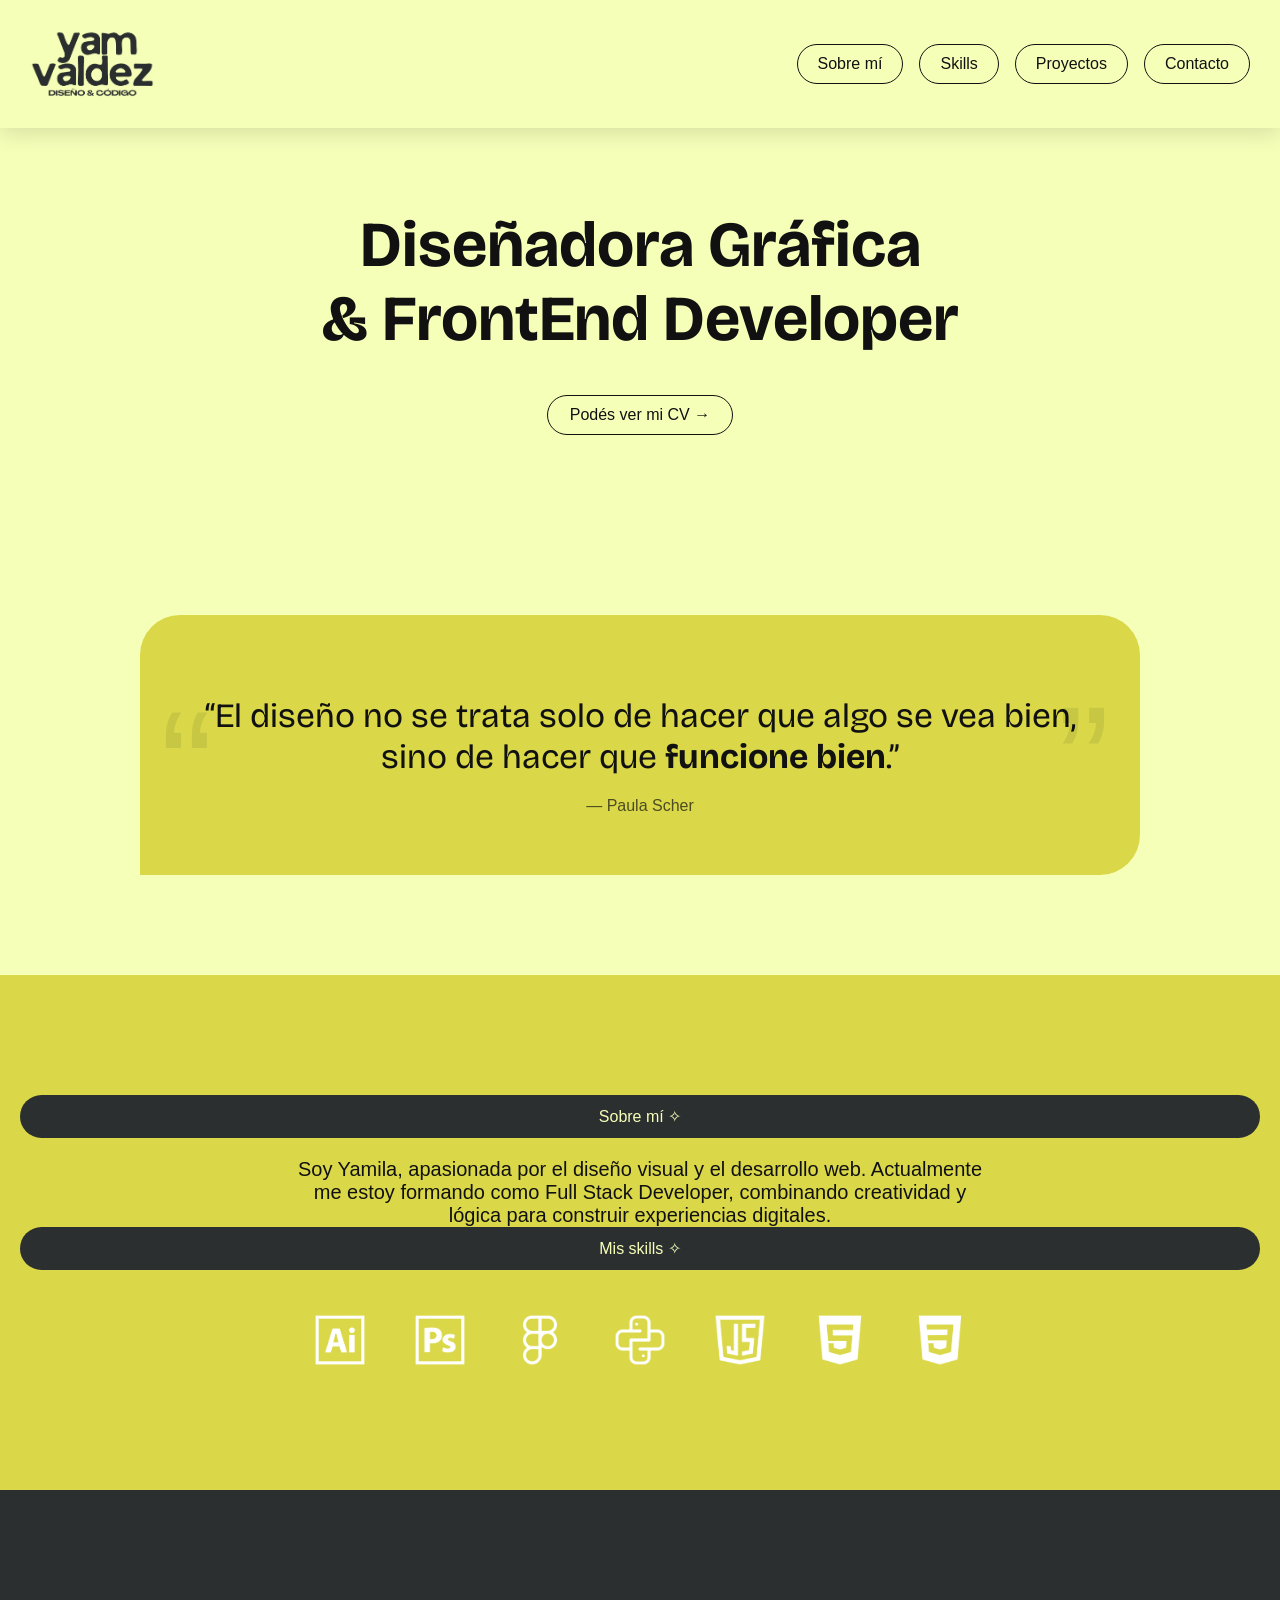
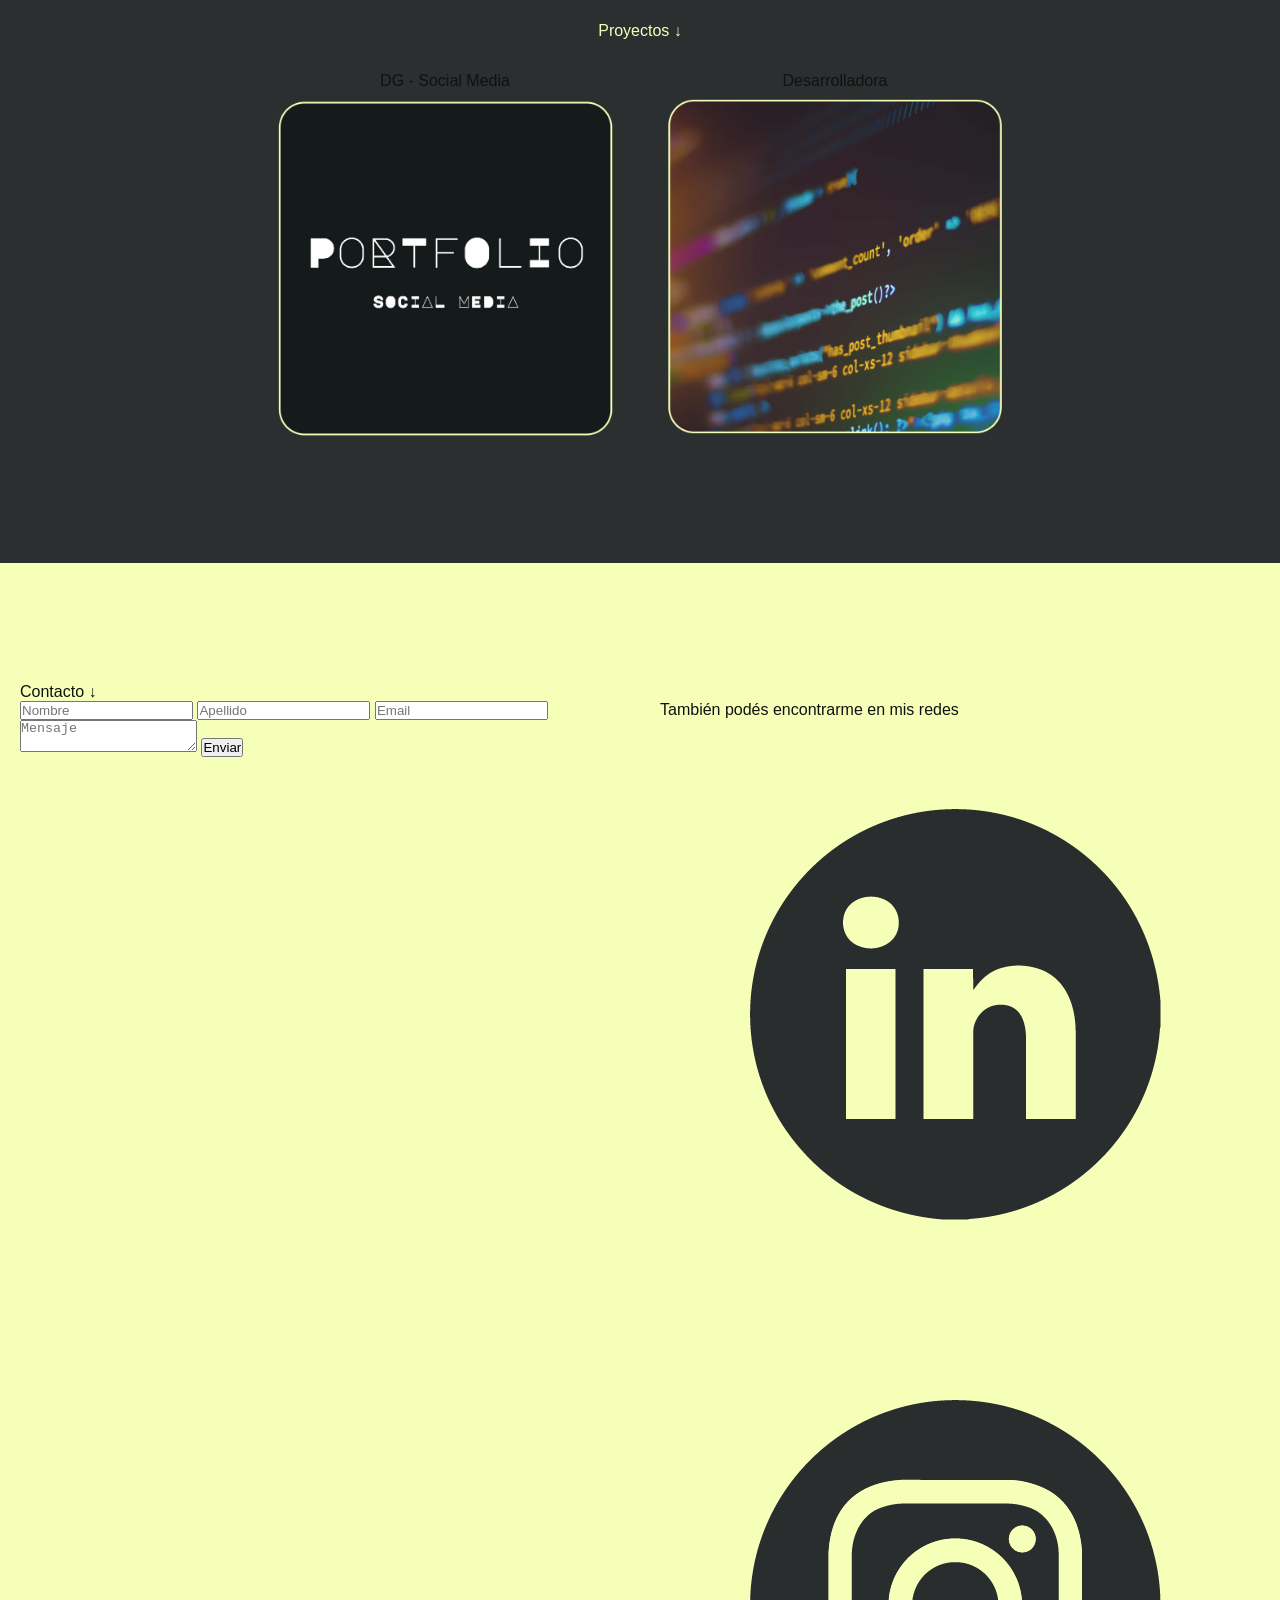
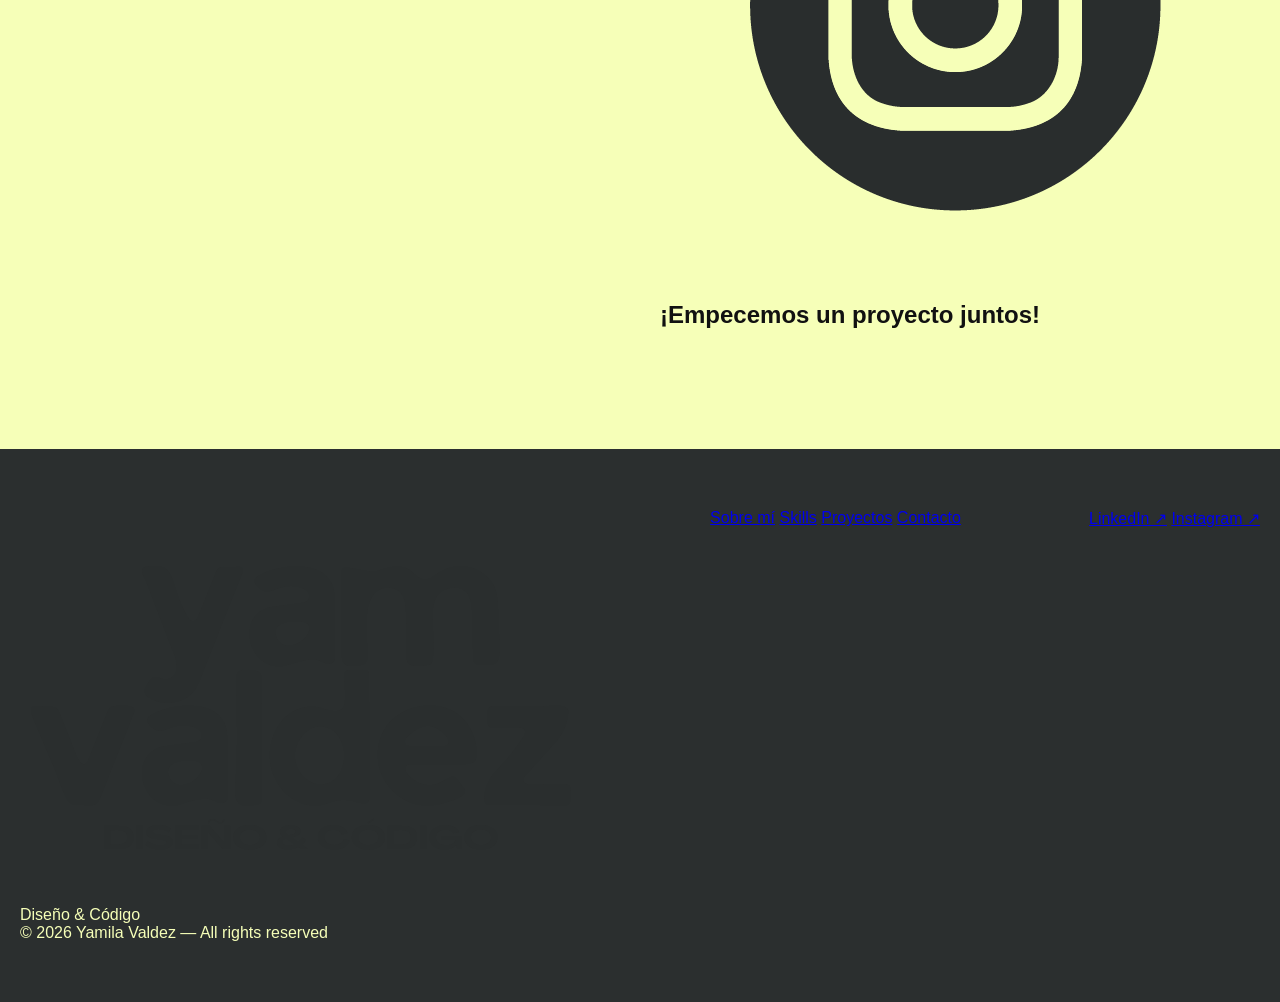
==== index.html @ 2cc12b5d "fix: arreglo head y conexión CSS" ====
<!DOCTYPE html>
<html lang="es">
<head>
  <meta charset="UTF-8">
  <meta name="viewport" content="width=device-width, initial-scale=1.0">

  <title>Portfolio Yamila</title>

  <!-- Favicon -->
  <link rel="icon" type="image/png" href="favicon.png">

  <!-- Google Fonts -->
  <link rel="preconnect" href="https://fonts.googleapis.com">
  <link rel="preconnect" href="https://fonts.gstatic.com" crossorigin>
  <link href="https://fonts.googleapis.com/css2?family=Bricolage+Grotesque:wght@400;600;700&display=swap" rel="stylesheet">

  <!-- CSS -->
  <link rel="stylesheet" href="styles.css">
</head>

<body>

<!-- HEADER -->
<header class="header">
  <nav class="nav">
    <img src="img/logoyam.png" alt="Logo Yamila" class="logo">

    <div class="nav-right">
      <a href="#about" class="pill">Sobre mí</a>
      <a href="#skills" class="pill">Skills</a>
      <a href="#projects" class="pill">Proyectos</a>
      <a href="#contact" class="pill">Contacto</a>
    </div>
  </nav>
</header>

<!-- HERO -->
<section class="hero">
  <h1>
    Diseñadora Gráfica <br>
    & FrontEnd Developer
  </h1>

  <a href="https://drive.google.com/file/d/12jCxW74BSEl3ojDvRI3MkDYJwRW93o4f/view?usp=drive_link" target="_blank" class="cta">
    Podés ver mi CV →
  </a>
</section>

<section class="quote">
  <div class="quote-card">
    <p>
      “El diseño no se trata solo de hacer que algo se vea bien,
      sino de hacer que <strong>funcione bien</strong>.”
    </p>
    <span>— Paula Scher</span>
  </div>
</section>

<!-- ABOUT + SKILLS -->
<section class="about-skills">

  <div id="about" class="about">
    <div class="tag">Sobre mí ✧</div>

    <p>
      Soy Yamila, apasionada por el diseño visual y el desarrollo web.
      Actualmente me estoy formando como Full Stack Developer, combinando creatividad
      y lógica para construir experiencias digitales.
    </p>
  </div>

  <div id="skills" class="skills">
    <div class="tag">Mis skills ✧</div>

    <div class="skills-icons">
      <img src="img/ai.png" alt="Illustrator">
      <img src="img/ps.png" alt="Photoshop">
      <img src="img/figma.png" alt="Figma">
      <img src="img/py.png" alt="Python">
      <img src="img/js.png" alt="JavaScript">
      <img src="img/html.png" alt="HTML">
      <img src="img/css.png" alt="CSS">
    </div>
  </div>

</section>

<!-- PROYECTOS -->
<section id="projects" class="projects">

  <div class="tag dark">Proyectos ↓</div>

  <div class="projects-grid">

    <div class="project-item">
      <p class="project-label">DG - Social Media</p>
      <a href="https://www.behance.net/gallery/148777861/PORTFOLIO-SOCIAL-MEDIA-2022" target="_blank">
        <img src="img/portfolio.png" alt="Proyecto diseño">
      </a>
    </div>

    <div class="project-item">
      <p class="project-label">Desarrolladora</p>
      <a href="https://github.com/Yamila-Valdez" target="_blank">
        <img src="img/desarrolladora.png" alt="Proyecto desarrollo">
      </a>
    </div>

  </div>

</section>

<!-- CONTACTO -->
<section id="contact" class="contact">

  <div class="contact-title">
    <span>Contacto ↓</span>
  </div>

  <div class="contact-box">

    <form class="contact-form">
      <input type="text" placeholder="Nombre">
      <input type="text" placeholder="Apellido">
      <input type="email" placeholder="Email">
      <textarea placeholder="Mensaje"></textarea>

      <button type="submit">Enviar</button>
    </form>

    <div class="contact-info">
      <p>También podés encontrarme en mis redes</p>

      <div class="social-icons">
        <a href="https://www.linkedin.com/in/yamila-valdez-aguilar-5b4b71198" target="_blank">
          <img src="img/linkedin.png" alt="LinkedIn">
        </a>

        <a href="https://www.instagram.com/yam.antoniet" target="_blank">
          <img src="img/instagram.png" alt="Instagram">
        </a>
      </div>

      <h2>¡Empecemos un proyecto juntos!</h2>
    </div>

  </div>

</section>

<footer class="footer">

  <div class="footer-container">

    <!-- LOGO + FRASE -->
    <div class="footer-brand">
      <img src="img/logoyam.png" alt="Logo Yam">
      <p>Diseño & Código</p>
    </div>

    <!-- NAVEGACIÓN -->
    <div class="footer-links">
      <a href="#about">Sobre mí</a>
      <a href="#skills">Skills</a>
      <a href="#projects">Proyectos</a>
      <a href="#contact">Contacto</a>
    </div>

    <!-- REDES -->
    <div class="footer-social">
      <a href="https://www.linkedin.com/in/yamila-valdez-aguilar-5b4b71198/" target="_blank">LinkedIn ↗</a>
      <a href="https://www.instagram.com/yam.antoniet/" target="_blank">Instagram ↗</a>
    </div>

  </div>

  <!-- LINEA -->
  <div class="footer-line"></div>

  <!-- COPY -->
  <p class="footer-copy">
    © 2026 Yamila Valdez — All rights reserved
  </p>

</footer>

</body>
</html>
---- styles.css ----
/* ================= VARIABLES ================= */
:root {
  --bg-main: #f6ffb8;
  --bg-accent: #dad849;
  --bg-dark: #2b2f2f;
  --black: #111;
  --white: #292d2d;
}

/* ================= FUENTES ================= */
@font-face {
  font-family: 'Clash Display';
  src: url('./fonts/ClashDisplay-Medium.woff2');
  font-weight: 500;
}

/* ================= RESET ================= */
* {
  margin: 0;
  padding: 0;
  box-sizing: border-box;
}

img {
  max-width: 100%;
  display: block;
}

body {
  background: var(--bg-main);
  font-family: 'Clash Display', sans-serif;
  color: var(--black);
}

/* ================= HEADER ================= */
.header {
  background: var(--bg-main);
  box-shadow: 0 6px 20px rgba(0, 0, 0, 0.12);
}

.nav {
  max-width: 1300px;
  margin: 0 auto;
  display: flex;
  justify-content: space-between;
  align-items: center;
  padding: 20px 30px;
}

.logo {
  width: 125px;
}

.nav-right {
  display: flex;
  gap: 16px;
}

/* ================= BOTONES ================= */
.pill {
  border: 1px solid var(--black);
  padding: 10px 20px;
  border-radius: 999px;
  text-decoration: none;
  color: var(--black);
  transition: 0.3s;
}

.pill:hover {
  background: var(--black);
  color: var(--bg-main);
  transform: translateY(-2px);
}

/* ================= HERO ================= */
.hero {
  display: flex;
  flex-direction: column;
  align-items: center;
  gap: 20px;
  text-align: center;
  padding: 80px 20px;
}

.hero h1 {
  font-family: 'Bricolage Grotesque', sans-serif;
  font-size: clamp(42px, 5vw, 72px);
  line-height: 1.15;
  max-width: 800px;
}

.cta {
  display: inline-block;
  margin-top: 20px;
  border: 1px solid var(--black);
  padding: 10px 22px;
  border-radius: 999px;
  text-decoration: none;
  color: var(--black);
  transition: 0.3s;
}

.cta:hover {
  background: var(--black);
  color: var(--bg-main);
}

/* ================= QUOTE ================= */
.quote {
  display: flex;
  justify-content: center;
  padding: 100px 20px;
}

.quote-card {
  position: relative;
  background: var(--bg-accent);
  padding: 80px 60px 60px;
  border-radius: 40px 40px 40px 0;
  max-width: 1000px;
  text-align: center;
}

.quote-card p {
  font-family: 'Bricolage Grotesque', sans-serif;
  font-size: clamp(24px, 3vw, 34px);
}

.quote-card span {
  display: block;
  margin-top: 20px;
  opacity: 0.7;
}

.quote-card::before {
  content: "“";
  position: absolute;
  top: 60px;
  left: 20px;
  font-size: 160px;
  color: rgba(0,0,0,0.08);
}

.quote-card::after {
  content: "”";
  position: absolute;
  bottom: 20px;
  right: 30px;
  font-size: 160px;
  color: rgba(0,0,0,0.08);
}

/* ================= ABOUT + SKILLS ================= */
.about-skills {
  background: var(--bg-accent);
  padding: 120px 20px;
  text-align: center;
}

.tag {
  background: var(--bg-dark);
  color: var(--bg-main);
  padding: 12px 30px;
  border-radius: 999px;
  margin-bottom: 20px;
}

.about p {
  max-width: 700px;
  margin: auto;
  font-size: 20px;
}

.skills-icons {
  display: flex;
  justify-content: center;
  gap: 40px;
  margin-top: 40px;
  flex-wrap: wrap;
}

.skills-icons img {
  width: 60px;
}

/* ================= PROJECTS ================= */
.projects {
  background: var(--bg-dark);
  padding: 120px 20px;
  text-align: center;
}

.projects-grid {
  display: flex;
  gap: 40px;
  justify-content: center;
  flex-wrap: wrap;
}

.project-item {
  width: 350px;
}

/* ================= CONTACT ================= */
.contact {
  padding: 120px 20px;
}

.contact-box {
  display: flex;
  gap: 40px;
}

.contact-form,
.contact-info {
  width: 50%;
}

/* ================= FOOTER ================= */
.footer {
  background: var(--bg-dark);
  color: var(--bg-main);
  padding: 60px 20px;
}

.footer-container {
  display: flex;
  justify-content: space-between;
  flex-wrap: wrap;
}

/* ================= MOBILE ================= */
@media (max-width: 768px) {

  /* HERO */
  .hero h1 {
    font-size: clamp(36px, 8vw, 52px);
    line-height: 1.1;
    text-align: center;
  }

  .hero {
    padding: 40px 20px;
  }

  /* NAV */
  nav ul {
    flex-wrap: wrap;
    justify-content: center;
    gap: 10px;
  }

  /* QUOTE */
  .quote {
    padding: 40px 20px;
  }

  .quote p {
    font-size: 18px;
  }

  /* ABOUT */
  .about p {
    font-size: 16px;
    text-align: center;
  }

  /* SKILLS */
  .skills-icons {
    flex-wrap: wrap;
    justify-content: center;
    gap: 20px;
  }

  .skills-icons img {
    width: 50px;
  }

  /* PROJECTS */
  .projects-grid {
    display: flex;
    flex-direction: column;
    align-items: center;
    gap: 25px;
  }

  .project-card {
    width: 100%;
    max-width: 320px;
  }

  /* CONTACT */
  .contact-box {
    display: flex;
    flex-direction: column;
    gap: 30px;
  }

  .contact-form form {
    display: flex;
    flex-direction: column;
    gap: 10px;
  }

  .contact-form input,
  .contact-form textarea {
    width: 100%;
  }

  /* ICONOS REDES */
  .contact-info img {
    width: 80px;
    height: auto;
  }

  /* FOOTER */
  .footer-container {
    flex-direction: column;
    align-items: center;
    text-align: center;
    gap: 20px;
  }
  
a {
  text-decoration: none;
  color: inherit;
}
}
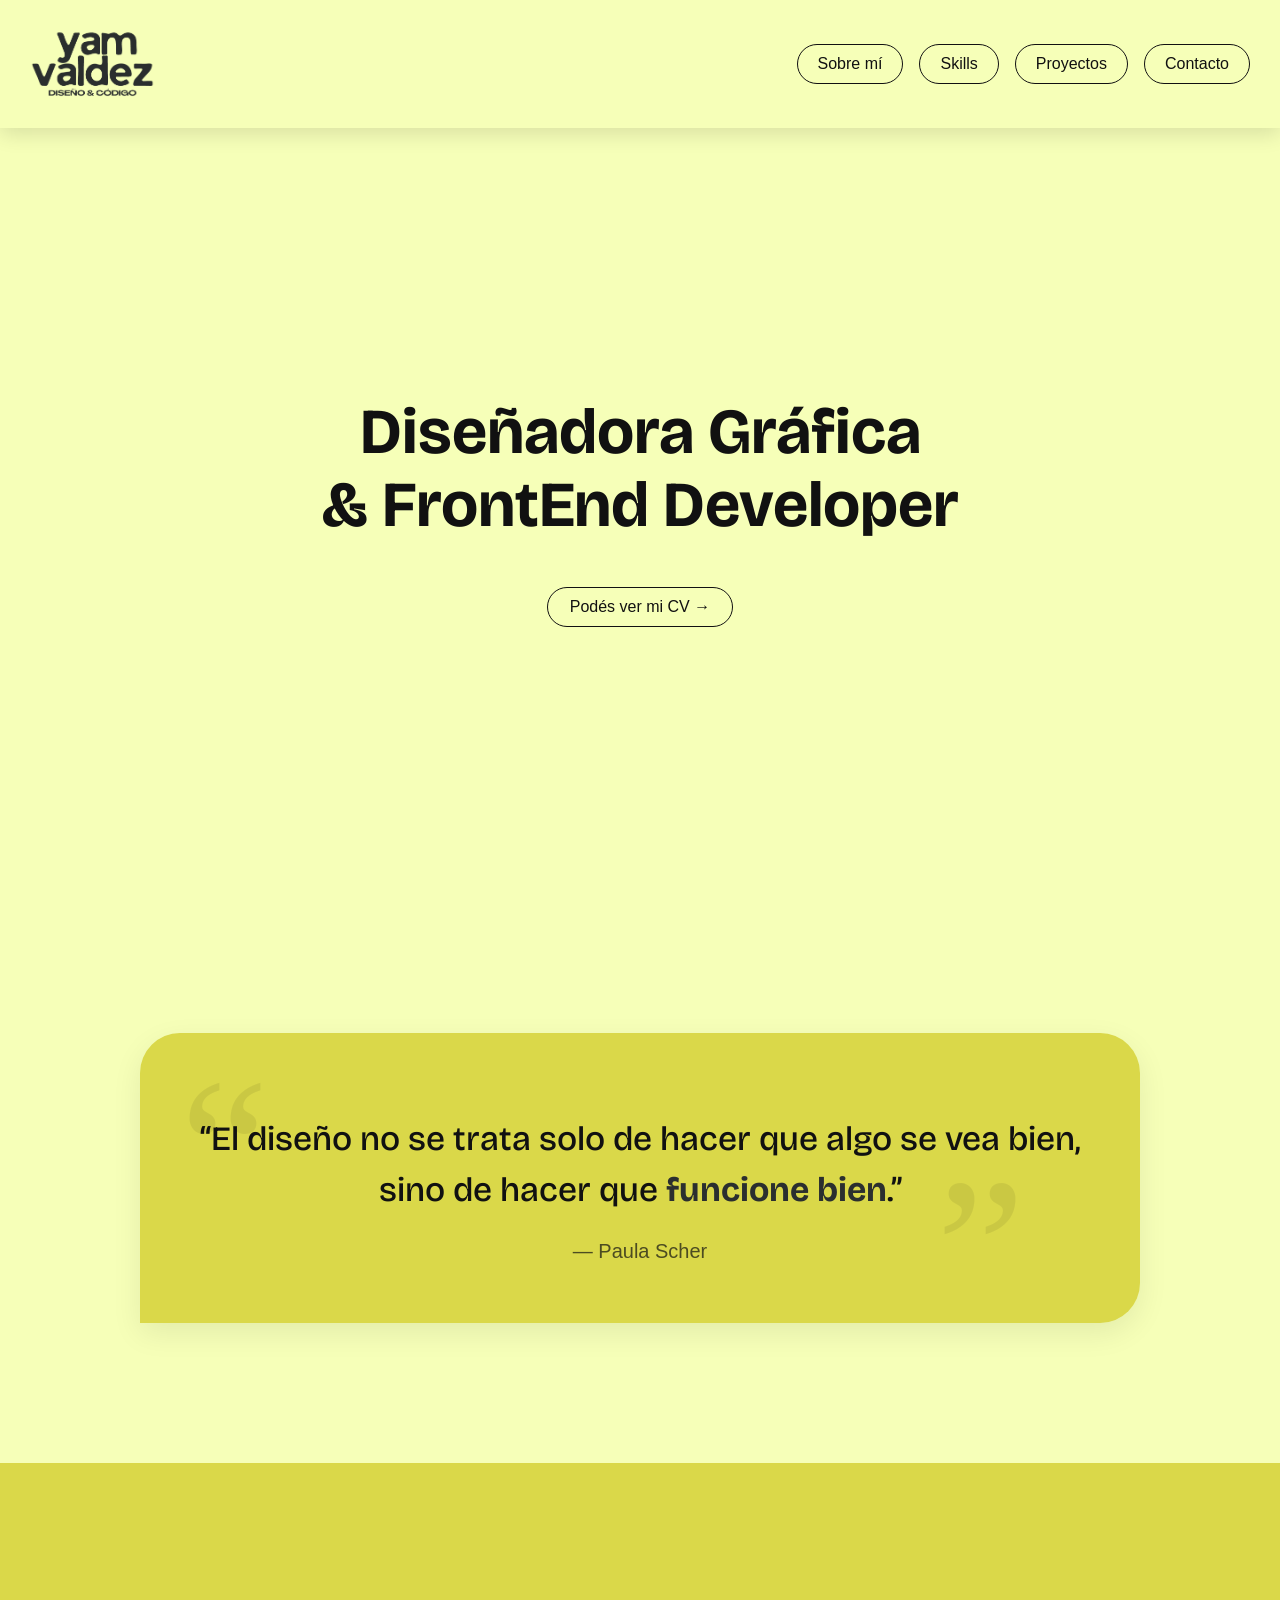
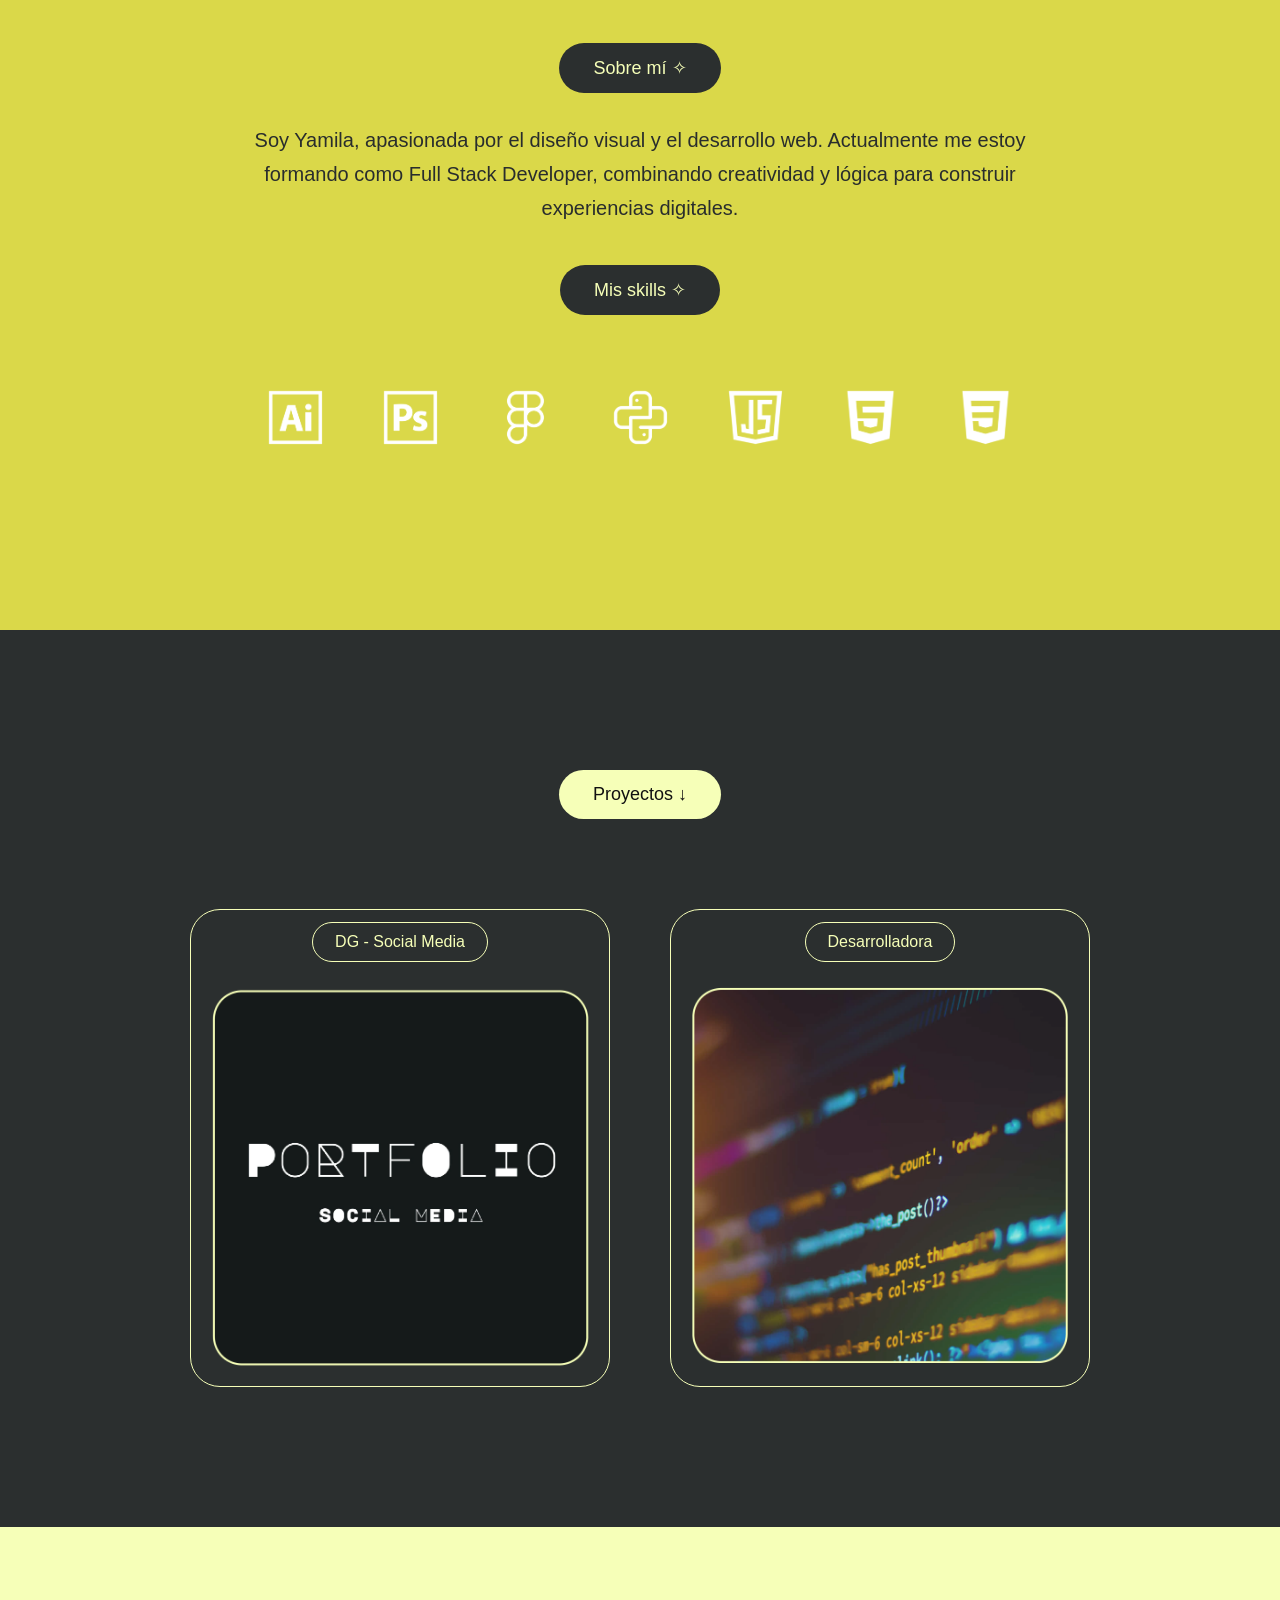
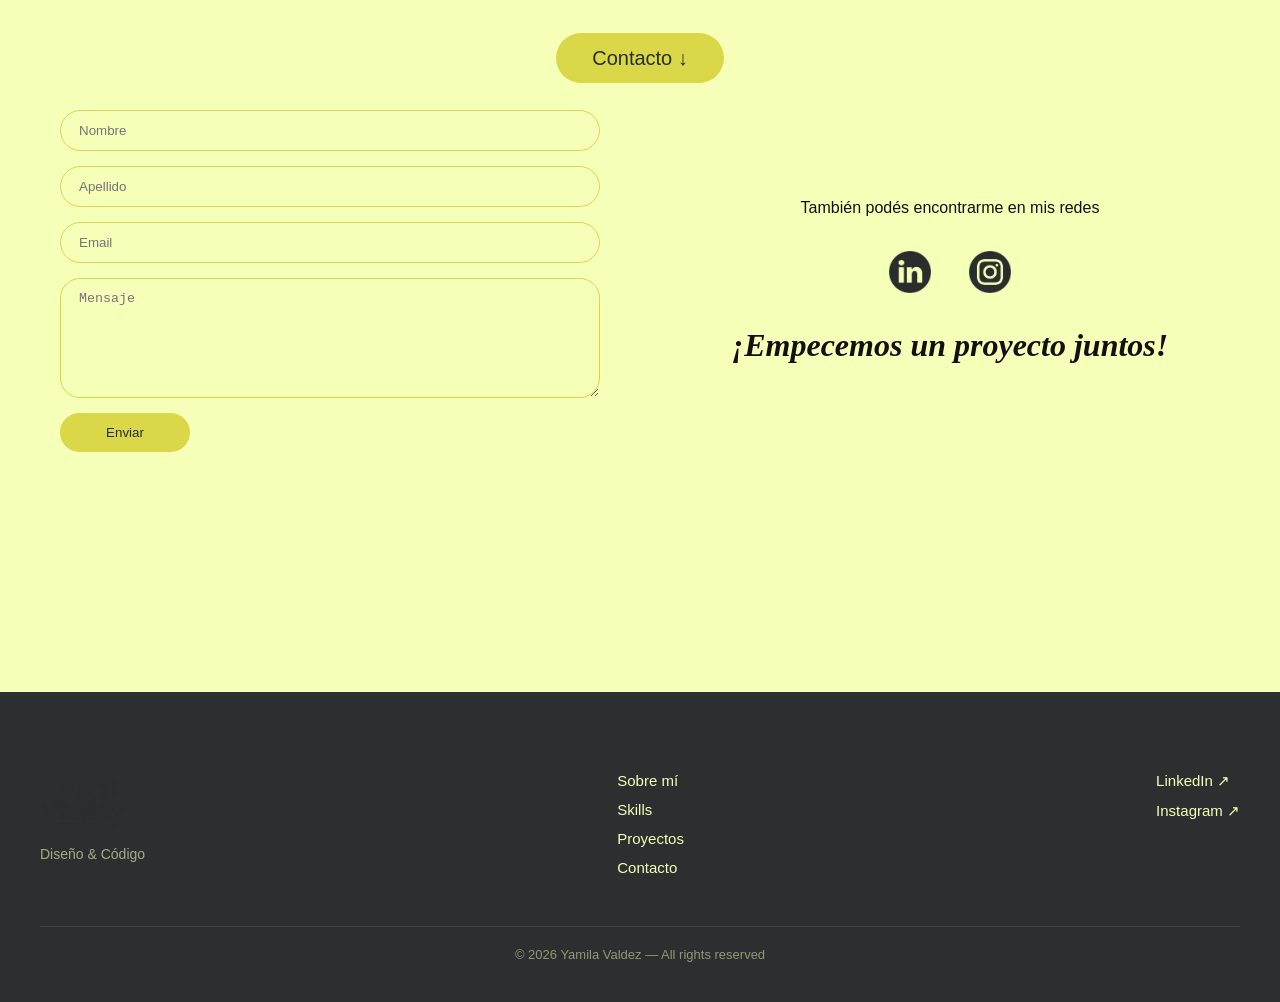
==== commit adce68ac: "Agrego estilos de animación" ====
--- a/index.html
+++ b/index.html
@@ -35,7 +35,7 @@
 </header>
 
 <!-- HERO -->
-<section class="hero">
+<section class="hero fade-up">
   <h1>
     Diseñadora Gráfica <br>
     & FrontEnd Developer
@@ -46,7 +46,7 @@
   </a>
 </section>
 
-<section class="quote">
+<section class="quote fade-up">
   <div class="quote-card">
     <p>
       “El diseño no se trata solo de hacer que algo se vea bien,
@@ -57,7 +57,7 @@
 </section>
 
 <!-- ABOUT + SKILLS -->
-<section class="about-skills">
+<section class="about-skills fade-up">
 
   <div id="about" class="about">
     <div class="tag">Sobre mí ✧</div>
@@ -86,7 +86,7 @@
 </section>
 
 <!-- PROYECTOS -->
-<section id="projects" class="projects">
+<section id="projects" class="projects fade-up">
 
   <div class="tag dark">Proyectos ↓</div>
 
@@ -111,7 +111,7 @@
 </section>
 
 <!-- CONTACTO -->
-<section id="contact" class="contact">
+<section id="contact" class="contact fade-up">
 
   <div class="contact-title">
     <span>Contacto ↓</span>
--- a/styles.css
+++ b/styles.css
@@ -1,4 +1,3 @@
-/* ================= VARIABLES ================= */
 :root {
   --bg-main: #f6ffb8;
   --bg-accent: #dad849;
@@ -7,14 +6,14 @@
   --white: #292d2d;
 }
 
-/* ================= FUENTES ================= */
+/* FUENTES */
 @font-face {
   font-family: 'Clash Display';
   src: url('./fonts/ClashDisplay-Medium.woff2');
   font-weight: 500;
 }
 
-/* ================= RESET ================= */
+/* RESET */
 * {
   margin: 0;
   padding: 0;
@@ -32,23 +31,24 @@
   color: var(--black);
 }
 
-/* ================= HEADER ================= */
+/* HEADER / NAV */
+.nav {
+  max-width: 1300px;
+  margin: 0 auto;
+  display: flex;
+  justify-content: space-between;
+  align-items: center;
+  padding: 20px 30px;
+}
+
 .header {
   background: var(--bg-main);
   box-shadow: 0 6px 20px rgba(0, 0, 0, 0.12);
 }
 
-.nav {
-  max-width: 1300px;
-  margin: 0 auto;
-  display: flex;
-  justify-content: space-between;
-  align-items: center;
-  padding: 20px 30px;
-}
-
 .logo {
   width: 125px;
+  height: auto;
 }
 
 .nav-right {
@@ -56,7 +56,7 @@
   gap: 16px;
 }
 
-/* ================= BOTONES ================= */
+/* BOTONES */
 .pill {
   border: 1px solid var(--black);
   padding: 10px 20px;
@@ -72,26 +72,30 @@
   transform: translateY(-2px);
 }
 
-/* ================= HERO ================= */
+/* HERO */
 .hero {
+  min-height: 85vh; /* 👈 un poco menos alto */
   display: flex;
   flex-direction: column;
+  justify-content: center;
   align-items: center;
-  gap: 20px;
-  text-align: center;
-  padding: 80px 20px;
+  gap: 20px; /* 👈 más aire entre título y botón */
+  text-align: center;
+  padding: 60px 20px; /* 👈 mejor balance vertical */
 }
 
 .hero h1 {
   font-family: 'Bricolage Grotesque', sans-serif;
   font-size: clamp(42px, 5vw, 72px);
+  font-weight: 700;
   line-height: 1.15;
   max-width: 800px;
+  word-break: keep-all; /* 👈 evita cortes raros */
 }
 
 .cta {
   display: inline-block;
-  margin-top: 20px;
+  margin-top: 25px;
   border: 1px solid var(--black);
   padding: 10px 22px;
   border-radius: 999px;
@@ -103,173 +107,415 @@
 .cta:hover {
   background: var(--black);
   color: var(--bg-main);
-}
-
-/* ================= QUOTE ================= */
+  transform: translateY(-2px);
+}
+
+/* ABOUT + SKILLS */
+.about-skills {
+  background: var(--bg-accent);
+  color: var(--white);
+  padding: 180px 60px;
+  text-align: center;
+}
+
+.tag {
+  background: var(--bg-dark);
+  color: var(--bg-main);   
+  font-size: 18px;
+  padding: 14px 34px;
+  border-radius: 999px;
+  display: inline-block;
+  margin-bottom: 30px;
+}
+
+.about p {
+  font-size: 20px;
+  max-width: 800px;
+  margin: auto;
+  line-height: 1.7;
+}
+
+.skills {
+  margin-top: 40px;
+}
+
+.skills-icons {
+  display: flex;
+  justify-content: center;
+  gap: 50px;
+  margin-top: 40px;
+  flex-wrap: wrap;
+}
+
+.skills-icons img {
+  width: 65px;
+  filter: brightness(0) invert(1);
+}
+
+/* PROYECTOS */
+.projects {
+  background: var(--bg-dark);
+  padding: 140px 60px;
+  text-align: center;
+}
+
+.tag.dark {
+  background: var(--bg-main);
+  color: var(--black);
+}
+
+.projects-grid {
+  display: flex;
+  justify-content: center;
+  gap: 60px;
+  margin-top: 60px;
+  flex-wrap: wrap;
+}
+
+.project-item {
+  width: 420px;
+  display: flex;
+  flex-direction: column;
+  align-items: center;
+  border: 1px solid var(--bg-main);
+  border-radius: 30px;
+  padding: 12px;
+}
+
+.project-label {
+  color: var(--bg-main);
+  border: 1px solid var(--bg-main);
+  padding: 10px 22px;
+  border-radius: 999px;
+  margin-bottom: 15px;
+  transition: 0.3s;
+  cursor: pointer;
+}
+
+.project-label:hover {
+  background: var(--bg-main);
+  color: var(--black);
+}
+
+.project-item img {
+  width: 100%;
+  border-radius: 20px;
+  transition: 0.3s;
+}
+
+.project-item img:hover {
+  transform: scale(1.04);
+}
+
+/* CONTACTO */
+.contact {
+  background: var(--bg-main);
+  padding: 120px 60px;
+}
+
+.contact-title {
+  text-align: center;
+  margin-bottom: 40px;
+}
+
+.contact-title span {
+  background: var(--bg-accent);
+  color: var(--white);
+  padding: 14px 36px;
+  border-radius: 999px;
+  font-size: 20px;
+}
+
+.contact-box {
+  display: flex;
+  justify-content: space-between;
+  gap: 80px;
+}
+
+.contact-form {
+  width: 50%;
+  display: flex;
+  flex-direction: column;
+  gap: 15px;
+}
+
+.contact-form input,
+.contact-form textarea {
+  border: 1px solid var(--bg-accent);
+  border-radius: 999px;
+  padding: 12px 18px;
+  background: transparent;
+}
+
+.contact-form textarea {
+  border-radius: 20px;
+  height: 120px;
+}
+
+.contact-form button {
+  background: var(--bg-accent);
+  color: var(--white);
+  border: none;
+  padding: 12px 20px;
+  border-radius: 999px;
+  width: 130px;
+}
+
+.contact-info {
+  width: 50%;
+  display: flex;
+  flex-direction: column;
+  justify-content: center;
+  align-items: center;
+  gap: 25px;
+  text-align: center;
+}
+
+.social-icons {
+  display: flex;
+  gap: 20px;
+}
+
+.social-icons img {
+  width: 60px;
+  transition: 0.3s;
+}
+
+.social-icons img:hover {
+  transform: scale(1.1);
+}
+
+.contact-info h2 {
+  font-family: 'Playfair Display', serif;
+  font-size: 32px;
+  font-style: italic;
+}
+
+/* CONTENEDOR */
 .quote {
   display: flex;
   justify-content: center;
-  padding: 100px 20px;
-}
-
+  padding: 140px 20px;
+}
+
+/* TARJETA REAL */
 .quote-card {
   position: relative;
   background: var(--bg-accent);
   padding: 80px 60px 60px;
   border-radius: 40px 40px 40px 0;
   max-width: 1000px;
-  text-align: center;
-}
-
+  width: 100%;
+  text-align: center;
+  box-shadow: 0 10px 30px rgba(0,0,0,0.08);
+}
+
+/* TEXTO */
 .quote-card p {
   font-family: 'Bricolage Grotesque', sans-serif;
   font-size: clamp(24px, 3vw, 34px);
-}
-
+  line-height: 1.5;
+  font-weight: 500;
+}
+
+/* AUTOR */
 .quote-card span {
   display: block;
-  margin-top: 20px;
+  margin-top: 25px;
+  font-family: 'Clash Display', sans-serif;
+  font-size: 20px;
   opacity: 0.7;
 }
 
+/* DESTACADO */
+.quote-card strong {
+  color: var(--bg-dark);
+  font-weight: 700;
+}
+
+/* COMILLA IZQUIERDA */
 .quote-card::before {
   content: "“";
   position: absolute;
-  top: 60px;
-  left: 20px;
-  font-size: 160px;
-  color: rgba(0,0,0,0.08);
-}
-
+  top: 115px;              
+  left: 40px;          
+  transform: translateY(-50%);
+  font-size: 200px;     
+  color: rgba(0, 0, 0, 0.07);
+  font-family: serif;
+}
+
+/* COMILLA DERECHA */
 .quote-card::after {
   content: "”";
   position: absolute;
-  bottom: 20px;
-  right: 30px;
-  font-size: 160px;
-  color: rgba(0,0,0,0.08);
-}
-
-/* ================= ABOUT + SKILLS ================= */
-.about-skills {
-  background: var(--bg-accent);
-  padding: 120px 20px;
-  text-align: center;
-}
-
-.tag {
-  background: var(--bg-dark);
-  color: var(--bg-main);
-  padding: 12px 30px;
-  border-radius: 999px;
-  margin-bottom: 20px;
-}
-
-.about p {
-  max-width: 700px;
-  margin: auto;
-  font-size: 20px;
-}
-
-.skills-icons {
-  display: flex;
-  justify-content: center;
-  gap: 40px;
-  margin-top: 40px;
-  flex-wrap: wrap;
-}
-
-.skills-icons img {
-  width: 60px;
-}
-
-/* ================= PROJECTS ================= */
-.projects {
-  background: var(--bg-dark);
-  padding: 120px 20px;
-  text-align: center;
-}
-
-.projects-grid {
-  display: flex;
-  gap: 40px;
-  justify-content: center;
-  flex-wrap: wrap;
-}
-
-.project-item {
-  width: 350px;
-}
-
-/* ================= CONTACT ================= */
-.contact {
-  padding: 120px 20px;
-}
-
-.contact-box {
-  display: flex;
-  gap: 40px;
-}
-
-.contact-form,
-.contact-info {
-  width: 50%;
-}
-
-/* ================= FOOTER ================= */
+  top: 215px;             
+  right: 115px;          
+  transform: translateY(-50%);
+  font-size: 200px;      
+  color: rgba(0, 0, 0, 0.07);
+  font-family: serif;
+}
+
+/* FOOTER PRO */
 .footer {
   background: var(--bg-dark);
   color: var(--bg-main);
-  padding: 60px 20px;
-}
-
+  padding: 80px 40px 40px;
+  margin-top: 120px;
+}
+
+/* CONTENEDOR */
 .footer-container {
+  max-width: 1200px;
+  margin: auto;
   display: flex;
   justify-content: space-between;
+  align-items: flex-start;
+  gap: 60px;
   flex-wrap: wrap;
+}
+
+/* LOGO */
+.footer-brand img {
+  width: 90px;
+  margin-bottom: 10px;
+}
+
+.footer-brand p {
+  font-size: 14px;
+  opacity: 0.6;
+}
+
+/* LINKS */
+.footer-links,
+.footer-social {
+  display: flex;
+  flex-direction: column;
+  gap: 12px;
+}
+
+/* ESTILO LINKS */
+.footer a {
+  color: var(--bg-main);
+  text-decoration: none;
+  font-size: 15px;
+  position: relative;
+  width: fit-content;
+  transition: 0.3s;
+}
+
+/* SUBRAYADO PRO */
+.footer a::after {
+  content: "";
+  position: absolute;
+  left: 0;
+  bottom: -3px;
+  width: 0%;
+  height: 1px;
+  background: var(--bg-main);
+  transition: 0.3s;
+}
+
+.footer a:hover::after {
+  width: 100%;
+}
+
+/* HOVER SUTIL */
+.footer a:hover {
+  opacity: 0.7;
+}
+
+/* LINEA DIVISORIA */
+.footer-line {
+  height: 1px;
+  background: rgba(255,255,255,0.1);
+  margin: 50px auto 20px;
+  max-width: 1200px;
+}
+
+/* COPY */
+.footer-copy {
+  text-align: center;
+  font-size: 13px;
+  opacity: 0.5;
 }
 
 /* ================= MOBILE ================= */
 @media (max-width: 768px) {
 
+  /* NAV */
+  .nav {
+    flex-direction: column;
+    gap: 15px;
+    padding: 15px;
+  }
+
+  .nav-right {
+    flex-wrap: wrap;
+    justify-content: center;
+  }
+
   /* HERO */
+  .hero {
+    min-height: auto;
+    padding: 80px 20px 30px;
+    gap: 25px;
+  }
+
   .hero h1 {
-    font-size: clamp(36px, 8vw, 52px);
+    font-size: clamp(40px, 10vw, 58px);
     line-height: 1.1;
     text-align: center;
-  }
-
-  .hero {
-    padding: 40px 20px;
-  }
-
-  /* NAV */
-  nav ul {
-    flex-wrap: wrap;
-    justify-content: center;
-    gap: 10px;
+    max-width: 320px;
+    margin: 0 auto 35px;
+    margin-bottom: 20px;
+  }
+
+  .cta {
+    font-size: 14px;
+    padding: 12px 22px;
+    margin-top: 20px;
+    margin-bottom: 20px;
   }
 
   /* QUOTE */
   .quote {
-    padding: 40px 20px;
-  }
-
-  .quote p {
-    font-size: 18px;
+    padding: 30px 20px 60px;
+  }
+
+  .quote-card {
+    padding: 50px 25px;
+  }
+
+  .quote-card p {
+    font-size: 20px;
+  }
+
+  .quote-card::before {
+    font-size: 120px;
+    top: 80px;
+    left: 20px;
+  }
+
+  .quote-card::after {
+    font-size: 120px;
+    top: 160px;
+    right: 30px;
   }
 
   /* ABOUT */
+  .about-skills {
+    padding: 80px 20px;
+  }
+
   .about p {
     font-size: 16px;
-    text-align: center;
   }
 
   /* SKILLS */
   .skills-icons {
-    flex-wrap: wrap;
-    justify-content: center;
-    gap: 20px;
+    gap: 25px;
   }
 
   .skills-icons img {
@@ -277,52 +523,137 @@
   }
 
   /* PROJECTS */
+  .projects {
+    padding: 80px 20px;
+  }
+
   .projects-grid {
-    display: flex;
     flex-direction: column;
     align-items: center;
-    gap: 25px;
-  }
-
-  .project-card {
+    gap: 40px;
+  }
+
+  .project-item {
     width: 100%;
     max-width: 320px;
   }
 
   /* CONTACT */
+  .contact {
+    padding: 80px 20px 20px;
+  }
+
   .contact-box {
+    flex-direction: column;
+    align-items: center;
+    gap: 40px;
+  }
+
+  .contact-form,
+  .contact-info {
+    width: 100%;
+  }
+
+.contact-info {
+  display: flex;
+  flex-direction: column;
+  align-items: center;
+  gap: 15px;
+}
+
+  .contact-info p {
+    margin: 0;
+  }
+
+  /* 🔧 Ajustes */
+ .contact-info h2 {
+  font-size: 20px;
+  font-weight: 600;
+  white-space: nowrap;
+  overflow: hidden;
+  text-overflow: ellipsis;
+  margin: 10px 0 0;
+  margin-bottom: 0;
+  text-align: center;
+}
+
+  /* ICONOS */
+  .social-icons {
     display: flex;
-    flex-direction: column;
-    gap: 30px;
-  }
-
-  .contact-form form {
-    display: flex;
-    flex-direction: column;
-    gap: 10px;
-  }
-
-  .contact-form input,
-  .contact-form textarea {
-    width: 100%;
-  }
-
-  /* ICONOS REDES */
-  .contact-info img {
-    width: 80px;
-    height: auto;
+    justify-content: center;
+    gap: 25px;
+    margin: 10px 0;
+}
+
+  .social-icons img {
+    width: 70px; 
   }
 
   /* FOOTER */
+  .footer {
+    padding: 20px 20px 20px;
+  }
+
   .footer-container {
     flex-direction: column;
     align-items: center;
     text-align: center;
-    gap: 20px;
-  }
-  
-a {
-  text-decoration: none;
-  color: inherit;
-}
+    margin-top: 0;
+    transform: translateY(-10px);
+    gap: 10px;
+  }
+
+  .footer-links,
+  .footer-social {
+    display: flex;
+    flex-direction: column;
+    gap: 10px;
+  }
+
+  .footer-line {
+    margin: 25px auto;
+    width: 80%;
+  }
+
+  .footer-copy {
+    text-align: center;
+    font-size: 12px;
+  }
+
+.cta {
+  transition: transform 0.25s ease, box-shadow 0.25s ease;
+}
+
+.cta:hover {
+  transform: translateY(-2px);
+  box-shadow: 0 6px 14px rgba(0,0,0,0.12);
+}
+
+.social-icons img {
+  transition: transform 0.25s ease;
+}
+
+.social-icons img:hover {
+  transform: scale(1.1);
+}
+.project-item {
+  transition: transform 0.3s ease, box-shadow 0.3s ease;
+}
+
+.project-item:hover {
+  transform: translateY(-5px);
+  box-shadow: 0 12px 25px rgba(0,0,0,0.15);
+}
+
+.fade-up {
+  opacity: 0;
+  transform: translateY(25px);
+  transition: all 0.8s ease;
+}
+
+.fade-up.show {
+  opacity: 1;
+  transform: translateY(0);
+}
+
 }
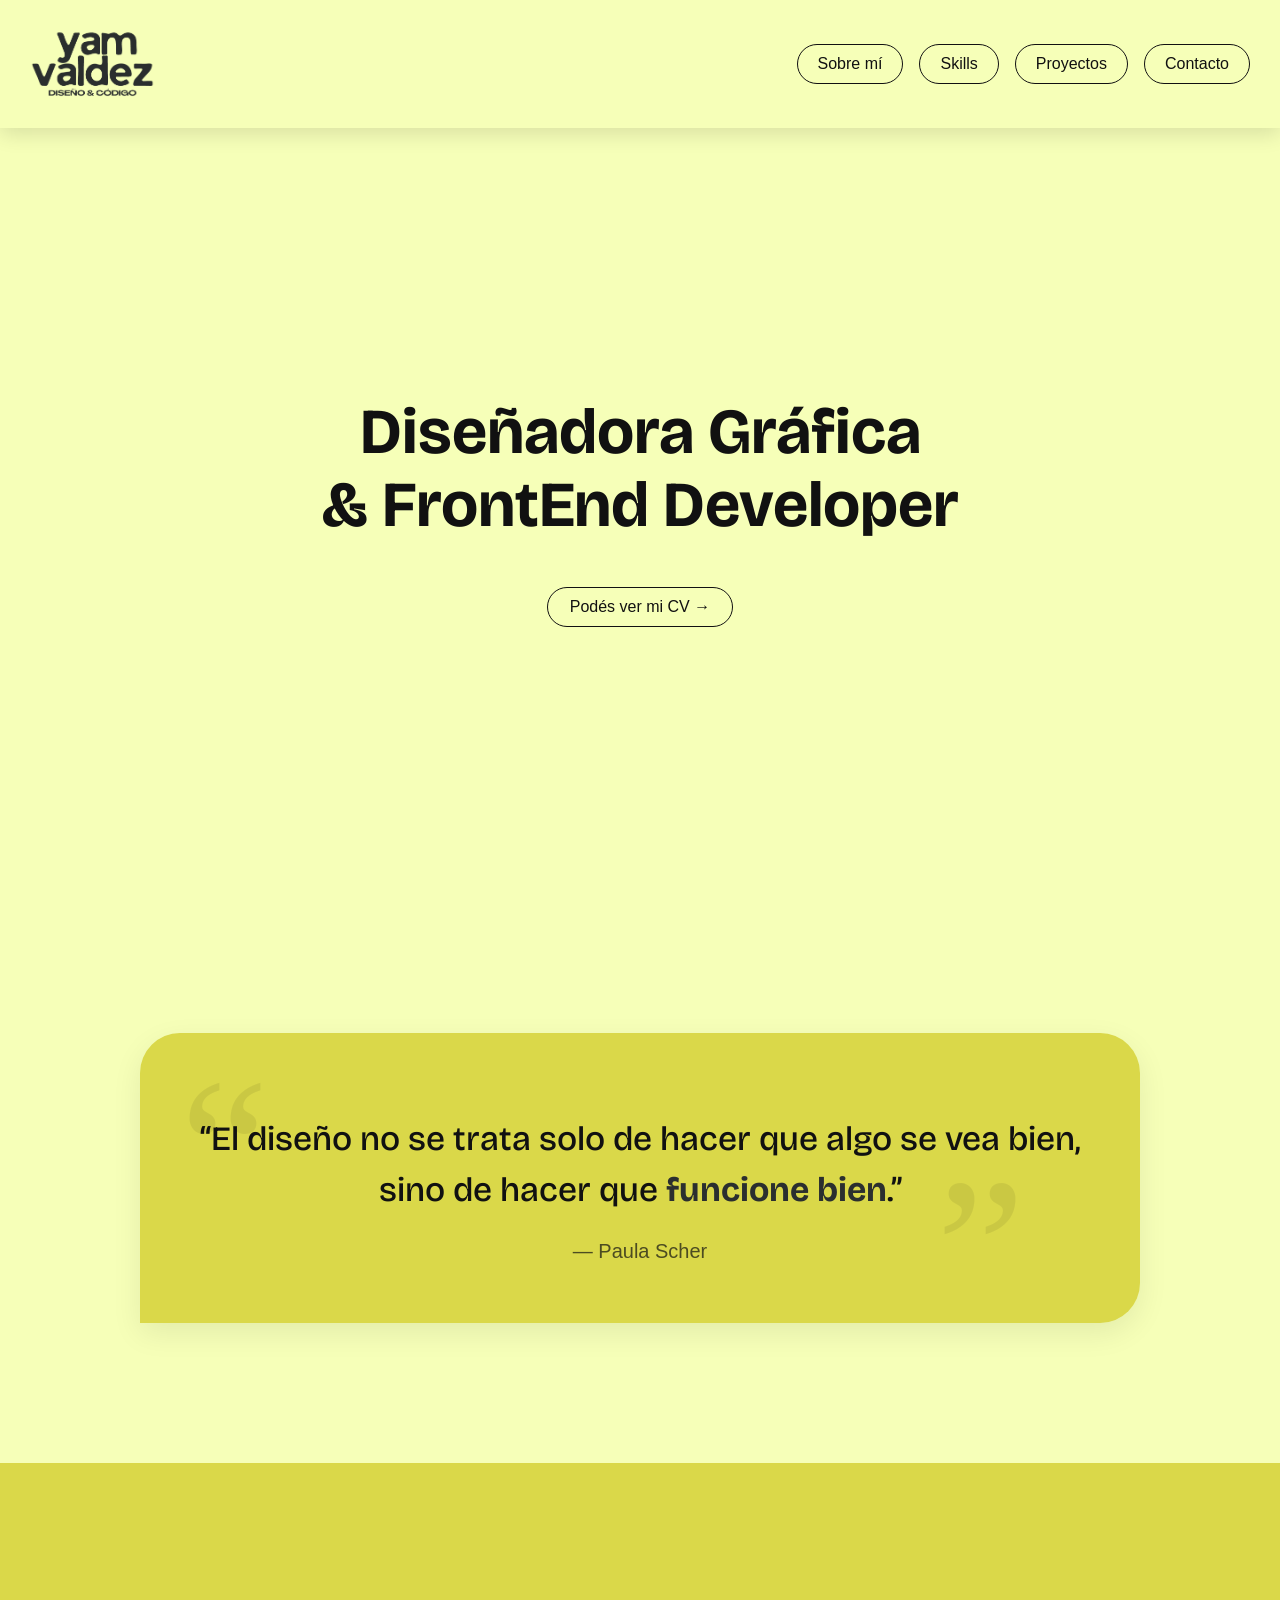
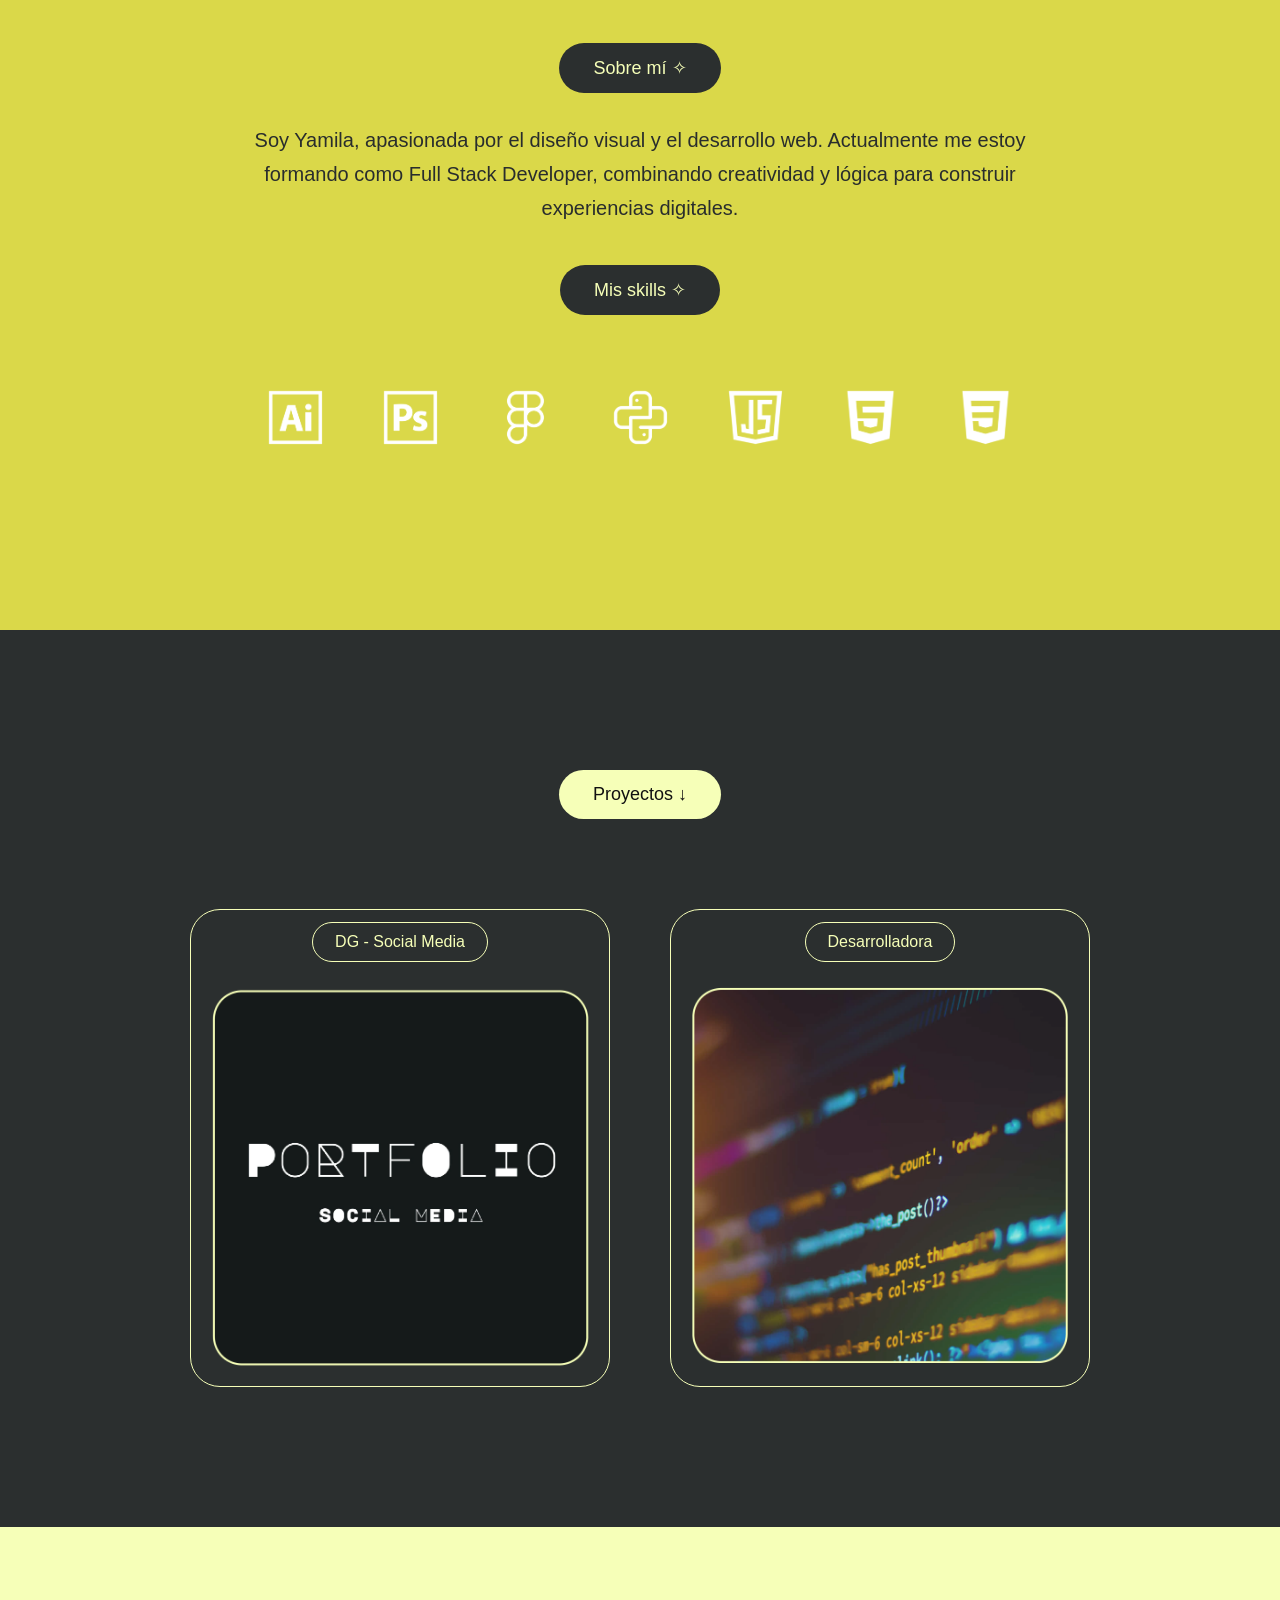
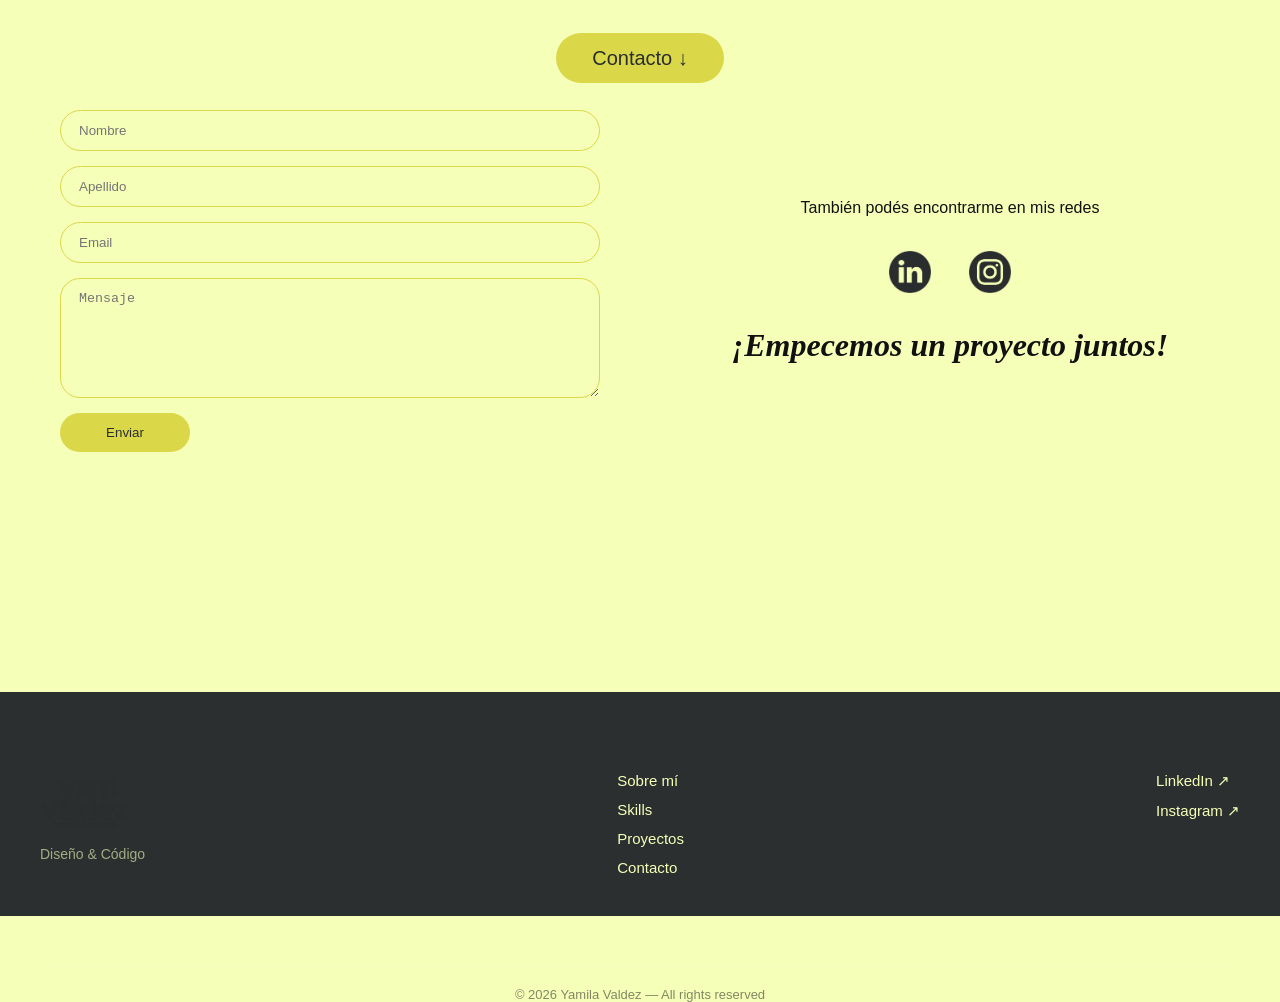
==== commit 959a7d19: "style: ajustes de diseño en footer y diferenciación en enlaces de redes" ====
--- a/index.html
+++ b/index.html
@@ -17,6 +17,20 @@
   <!-- CSS -->
   <link rel="stylesheet" href="styles.css">
 </head>
+
+<script>
+const elements = document.querySelectorAll('.fade-up');
+
+const observer = new IntersectionObserver(entries => {
+  entries.forEach(entry => {
+    if (entry.isIntersecting) {
+      entry.target.classList.add('show');
+    }
+  });
+});
+
+elements.forEach(el => observer.observe(el));
+</script>
 
 <body>
 
@@ -136,7 +150,7 @@
           <img src="img/linkedin.png" alt="LinkedIn">
         </a>
 
-        <a href="https://www.instagram.com/yam.antoniet" target="_blank">
+        <a href="https://www.instagram.com/local.latiendita" target="_blank">
           <img src="img/instagram.png" alt="Instagram">
         </a>
       </div>
@@ -168,11 +182,12 @@
 
     <!-- REDES -->
     <div class="footer-social">
-      <a href="https://www.linkedin.com/in/yamila-valdez-aguilar-5b4b71198/" target="_blank">LinkedIn ↗</a>
-      <a href="https://www.instagram.com/yam.antoniet/" target="_blank">Instagram ↗</a>
-    </div>
-
-  </div>
+      <a href="https://www.linkedin.com/in/yamila-valdez-aguilar-5b4b71198/" target="_blank" class="footer-btn">LinkedIn ↗</a>
+      <a href="https://www.instagram.com/local.latiendita/" target="_blank" class="footer-btn">Instagram ↗</a>
+    </div>
+
+  </div>
+</footer>
 
   <!-- LINEA -->
   <div class="footer-line"></div>
--- a/styles.css
+++ b/styles.css
@@ -572,7 +572,7 @@
   white-space: nowrap;
   overflow: hidden;
   text-overflow: ellipsis;
-  margin: 10px 0 0;
+  margin: 35px auto -10px;
   margin-bottom: 0;
   text-align: center;
 }
@@ -603,12 +603,37 @@
     gap: 10px;
   }
 
-  .footer-links,
-  .footer-social {
-    display: flex;
-    flex-direction: column;
-    gap: 10px;
-  }
+  .footer-links a {
+  color: #dfe6b7;
+  text-decoration: none;
+  transition: opacity 0.3s ease;
+}
+
+.footer-links a:hover {
+  opacity: 0.6;
+}
+  .footer-btn {
+  display: inline-block;
+  margin-top: 8px;
+  padding: 8px 16px;
+  border: 1px solid #d6e07b;
+  border-radius: 25px;
+  text-decoration: none;
+  transition: all 0.25s ease;
+}
+
+.footer-social {
+  display: flex;
+  flex-direction: column;
+  gap: 8px;
+  align-items: center;
+}
+
+.footer-btn:hover {
+  background-color: #d6e07b;
+  color: #2b2f2f;
+  transform: translateY(-2px);
+}
 
   .footer-line {
     margin: 25px auto;
@@ -646,8 +671,8 @@
 }
 
 .fade-up {
-  opacity: 0;
-  transform: translateY(25px);
+  opacity: 1;
+  transform: translateY(0);
   transition: all 0.8s ease;
 }
 
@@ -656,4 +681,16 @@
   transform: translateY(0);
 }
 
+.footer-social a:hover {
+  background-color: #d6e07b;
+  color: #1e1e1e;
+  transform: translateY(-2px);
+}
+
+.footer-social {
+  display: flex;
+  flex-direction: column;
+  gap: 10px;
+}
+
 }
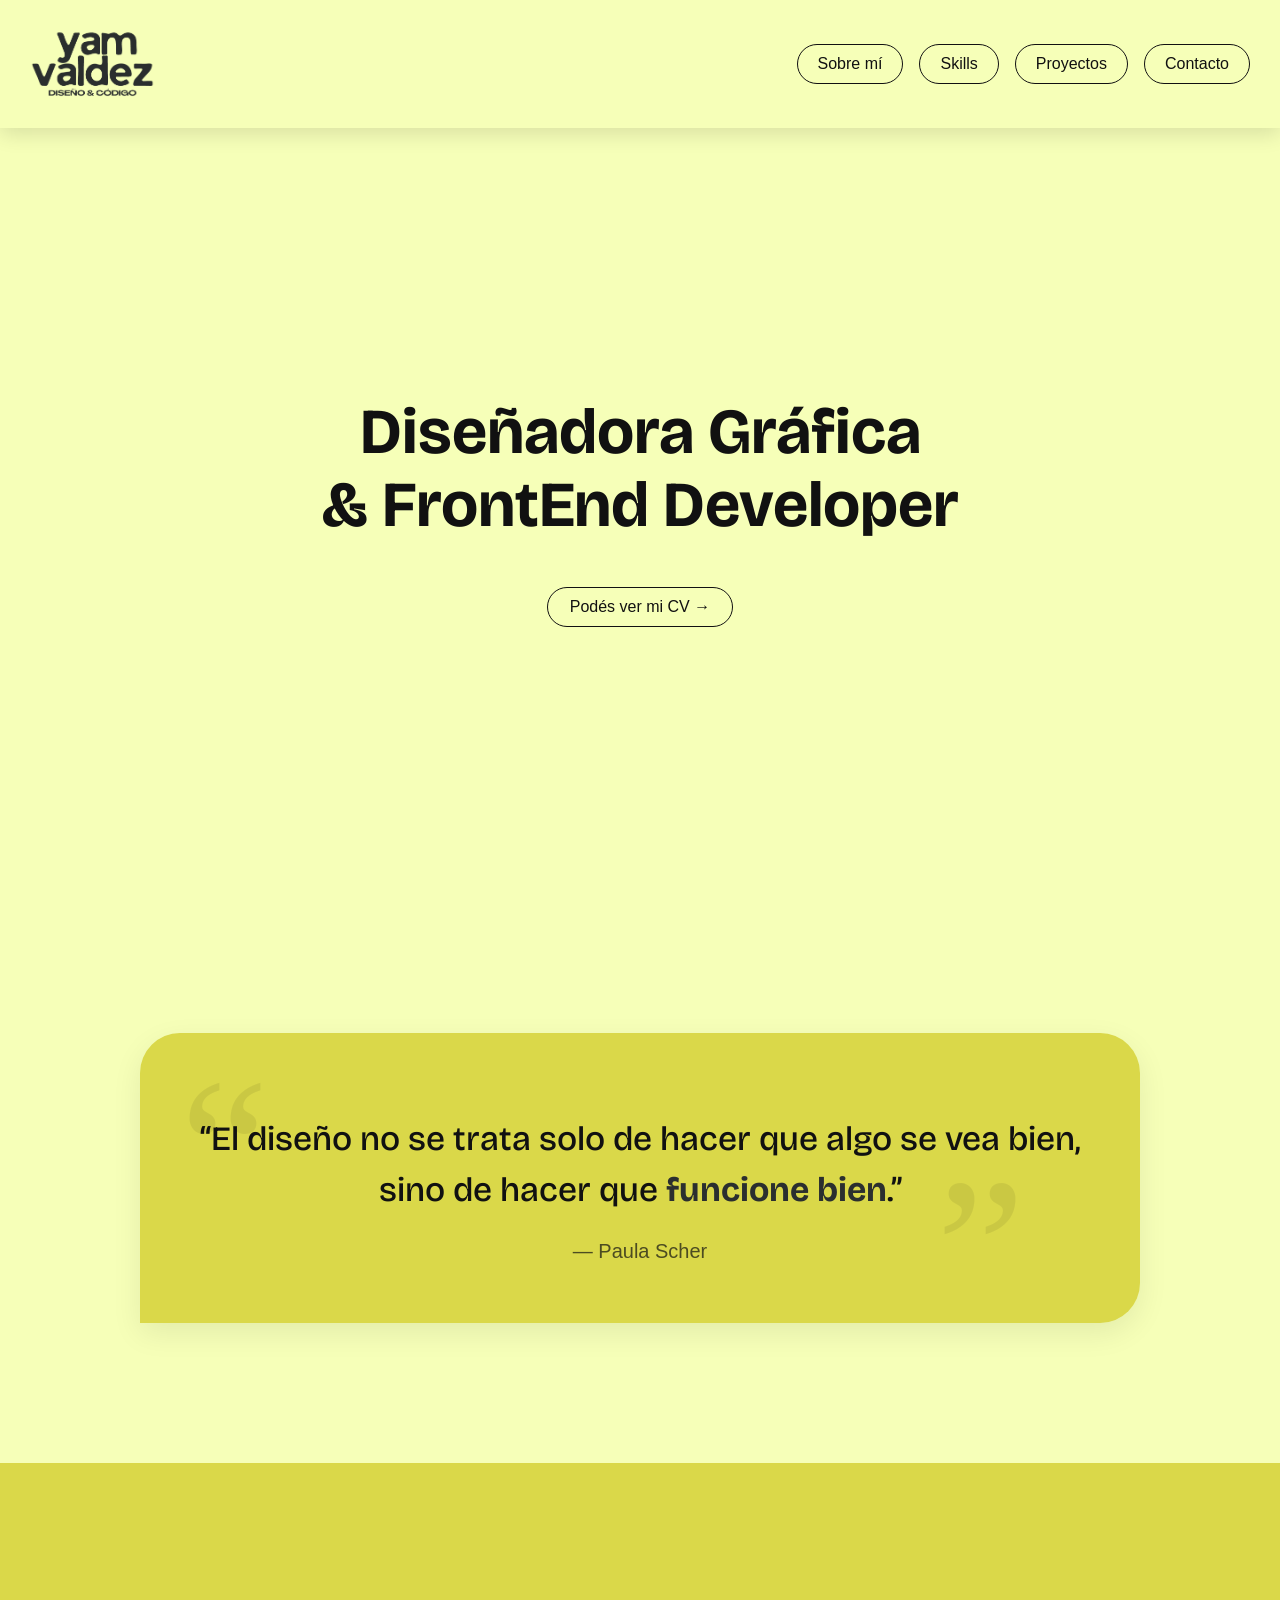
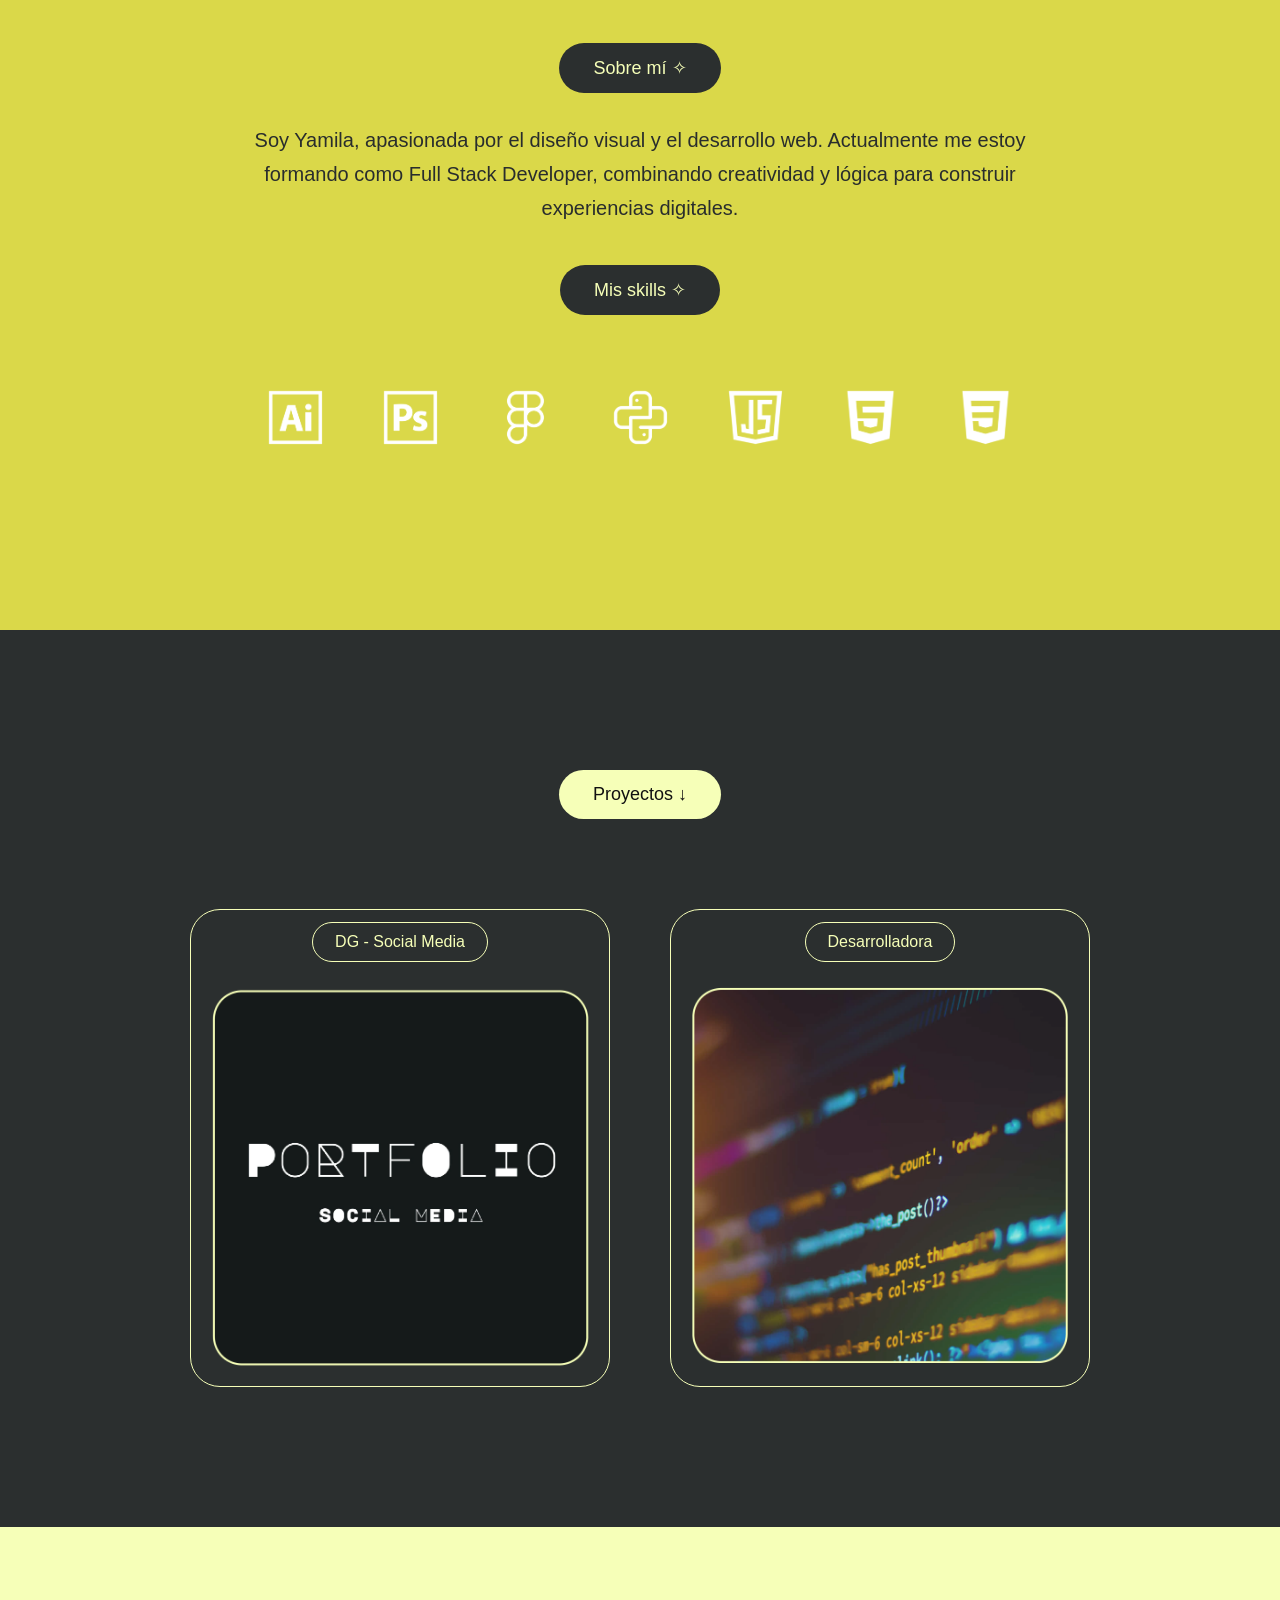
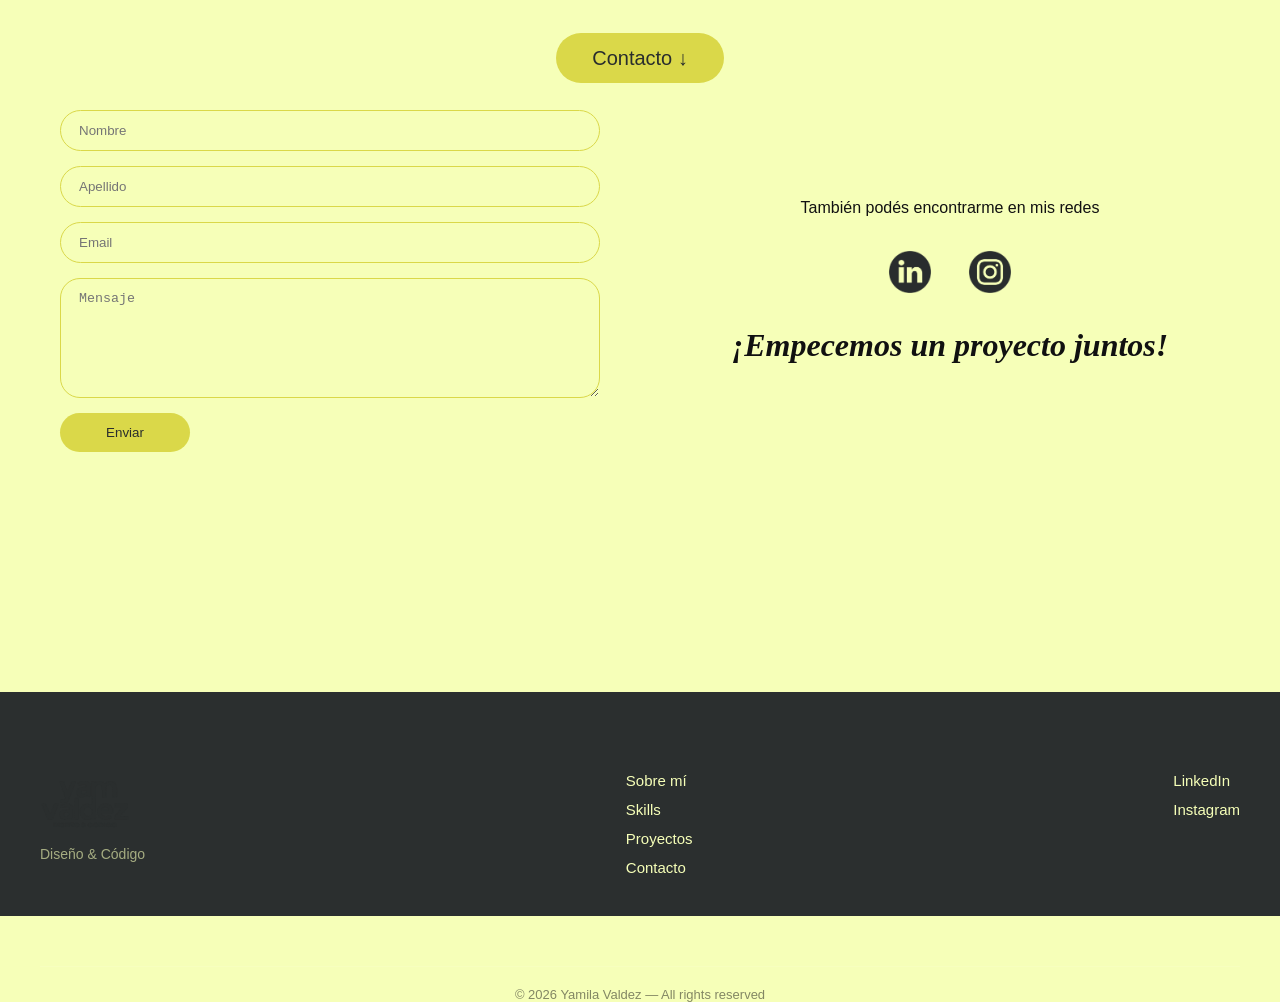
==== commit 215f4575: "feat: mejora visual del footer con botones en redes" ====
--- a/index.html
+++ b/index.html
@@ -182,8 +182,8 @@
 
     <!-- REDES -->
     <div class="footer-social">
-      <a href="https://www.linkedin.com/in/yamila-valdez-aguilar-5b4b71198/" target="_blank" class="footer-btn">LinkedIn ↗</a>
-      <a href="https://www.instagram.com/local.latiendita/" target="_blank" class="footer-btn">Instagram ↗</a>
+      <a href="https://www.linkedin.com/in/yamila-valdez-aguilar-5b4b71198/" target="_blank" class="footer-btn">LinkedIn</a>
+      <a href="https://www.instagram.com/local.latiendita/" target="_blank" class="footer-btn">Instagram</a>
     </div>
 
   </div>
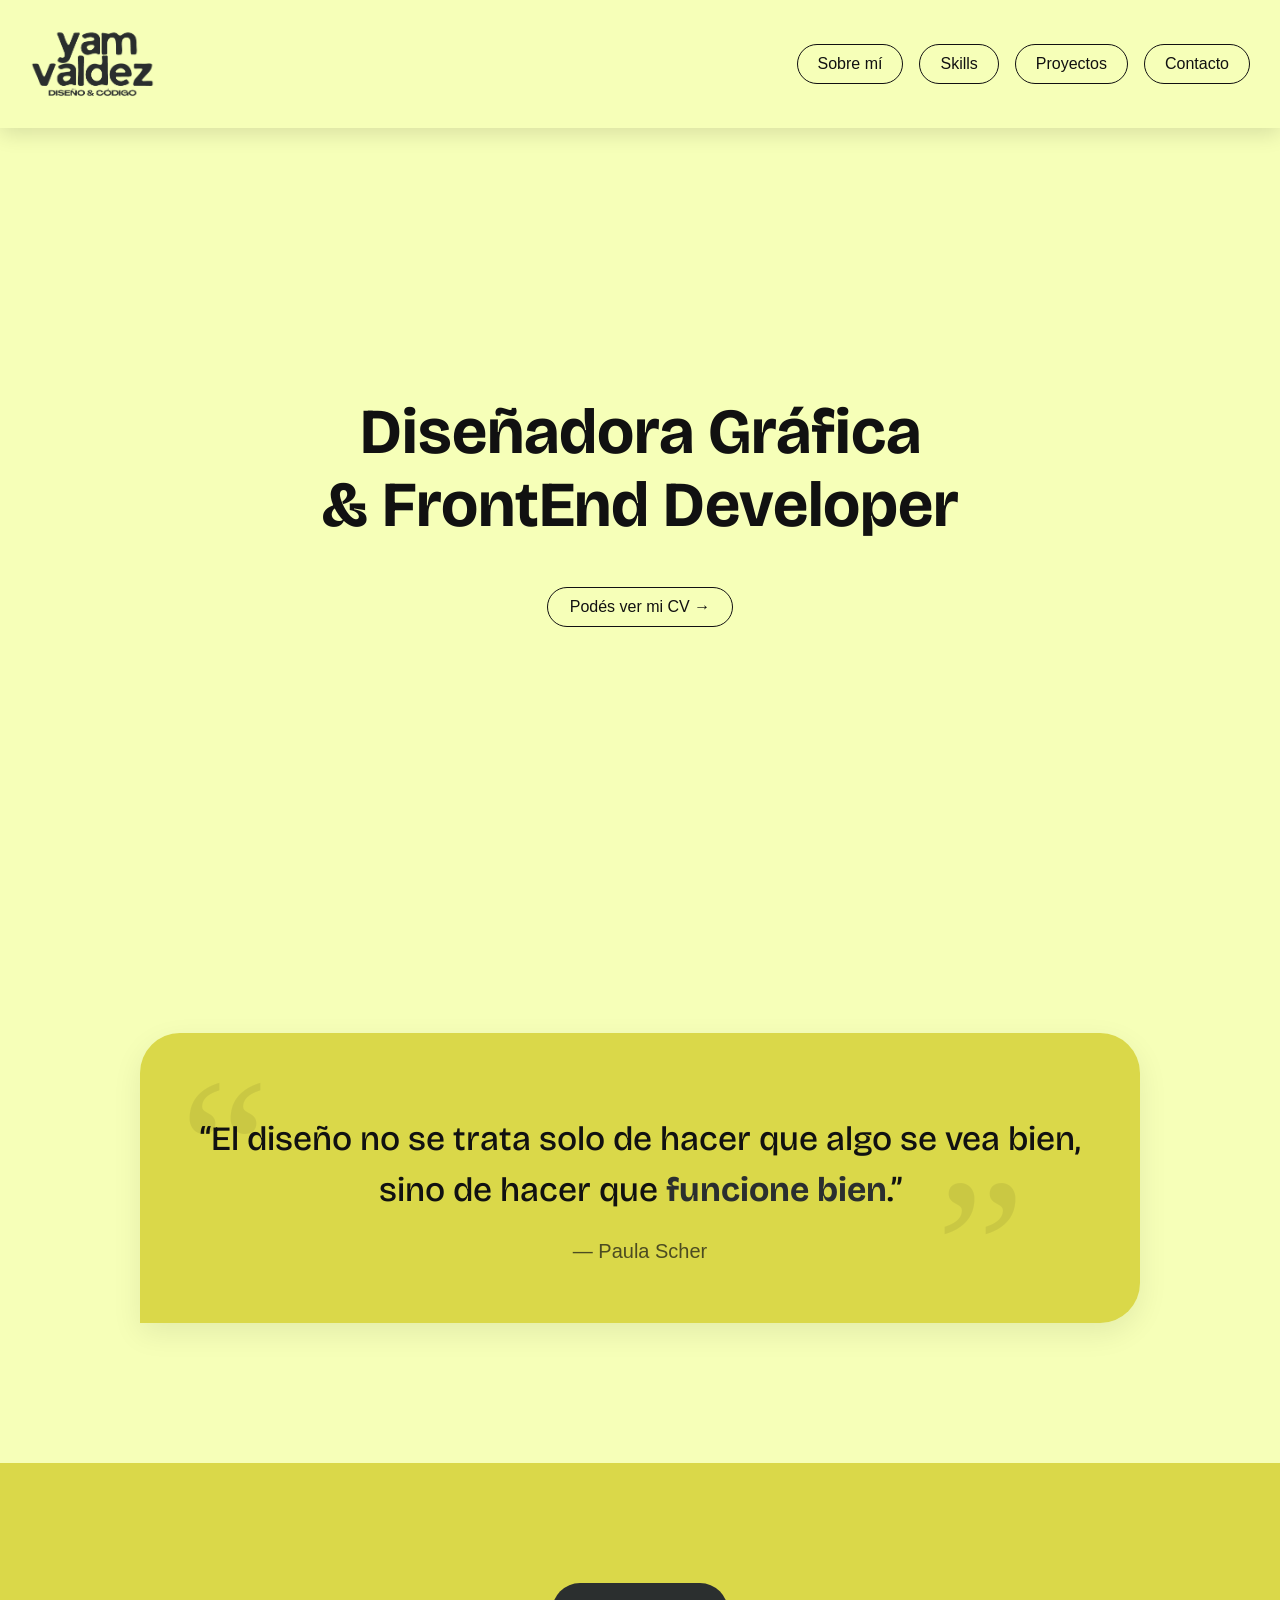
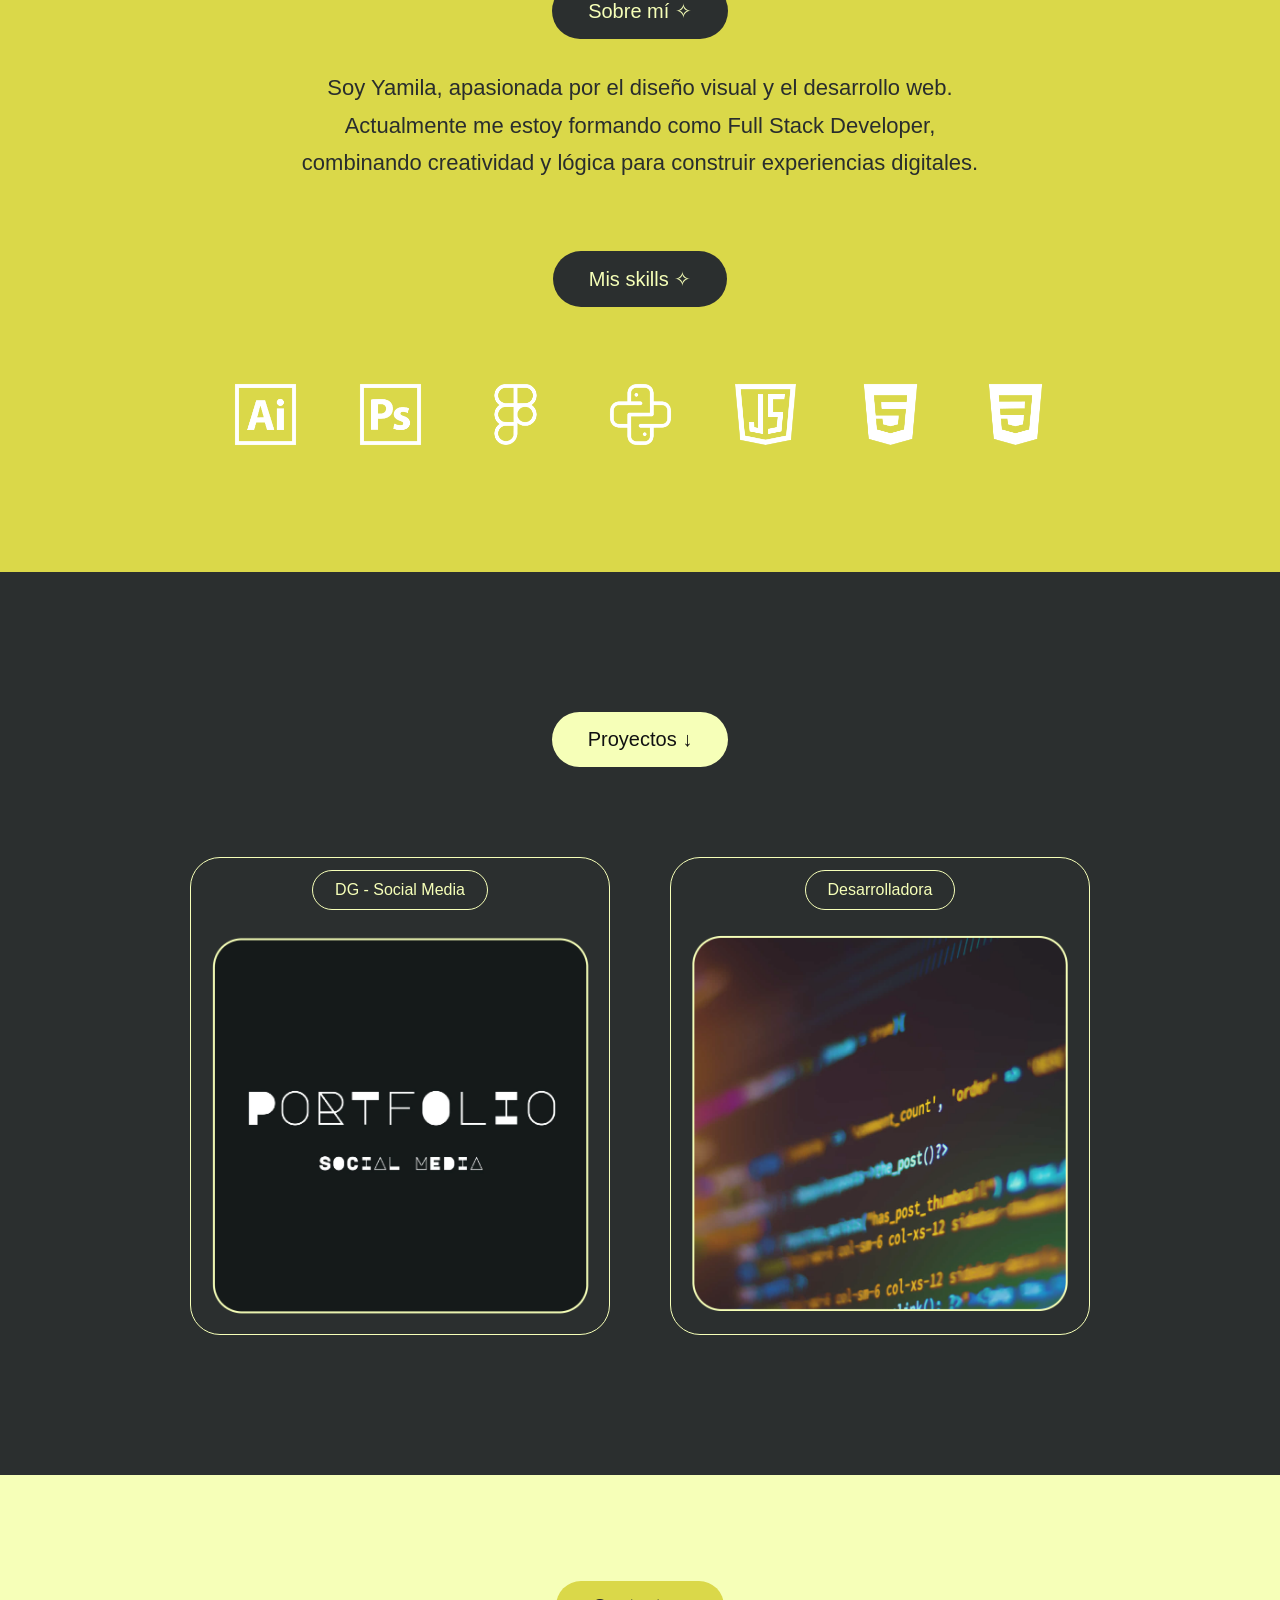
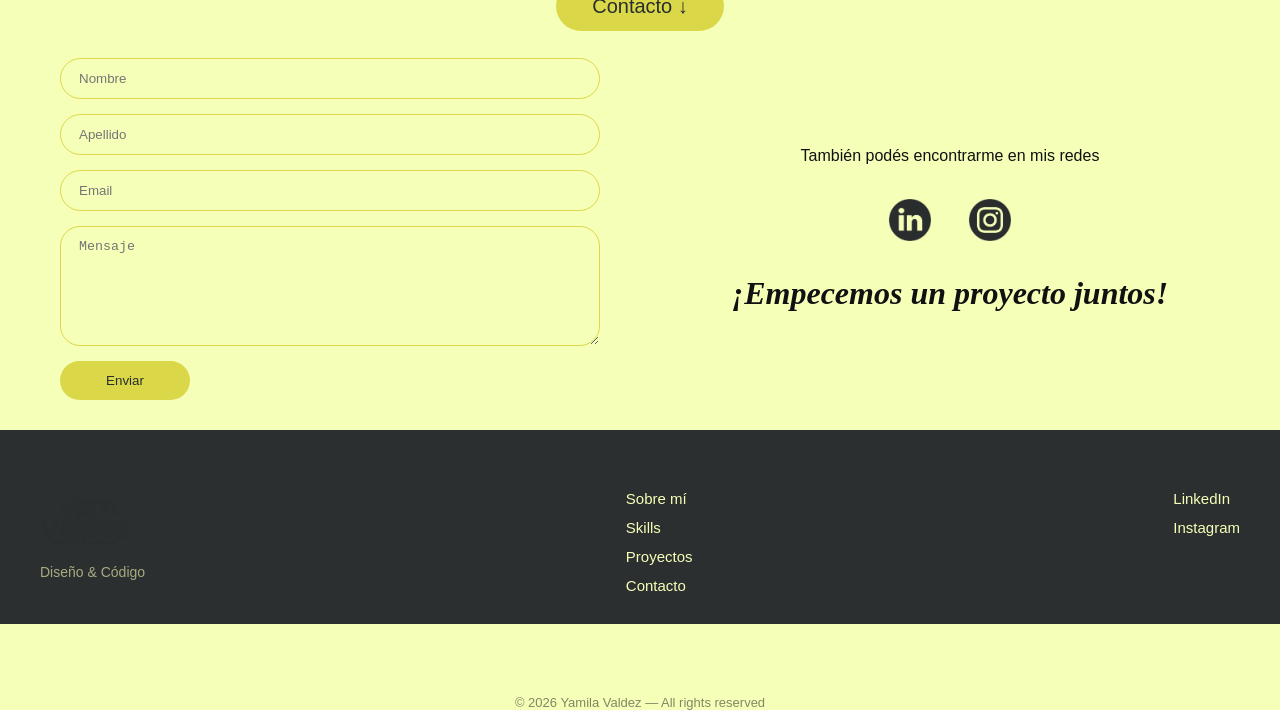
==== commit 80bf8931: "update: actualización de iconos de skills" ====
--- a/index.html
+++ b/index.html
@@ -87,13 +87,13 @@
     <div class="tag">Mis skills ✧</div>
 
     <div class="skills-icons">
-      <img src="img/ai.png" alt="Illustrator">
-      <img src="img/ps.png" alt="Photoshop">
-      <img src="img/figma.png" alt="Figma">
-      <img src="img/py.png" alt="Python">
-      <img src="img/js.png" alt="JavaScript">
-      <img src="img/html.png" alt="HTML">
-      <img src="img/css.png" alt="CSS">
+      <img src="img/1.png" alt="Illustrator">
+      <img src="img/2.png" alt="Photoshop">
+      <img src="img/3.png" alt="Figma">
+      <img src="img/4.png" alt="Python">
+      <img src="img/5.png" alt="JavaScript">
+      <img src="img/6.png" alt="HTML">
+      <img src="img/7.png" alt="CSS">
     </div>
   </div>
 
--- a/styles.css
+++ b/styles.css
@@ -114,29 +114,29 @@
 .about-skills {
   background: var(--bg-accent);
   color: var(--white);
-  padding: 180px 60px;
+  padding: 120px 60px;
   text-align: center;
 }
 
 .tag {
   background: var(--bg-dark);
   color: var(--bg-main);   
-  font-size: 18px;
-  padding: 14px 34px;
+  font-size: 20px;
+  padding: 16px 36px;
   border-radius: 999px;
   display: inline-block;
   margin-bottom: 30px;
 }
 
 .about p {
-  font-size: 20px;
-  max-width: 800px;
+  font-size: 22px;
+  max-width: 700px;
   margin: auto;
   line-height: 1.7;
 }
 
 .skills {
-  margin-top: 40px;
+  margin-top: 70px;
 }
 
 .skills-icons {
@@ -148,7 +148,7 @@
 }
 
 .skills-icons img {
-  width: 65px;
+  width: 75px;
   filter: brightness(0) invert(1);
 }
 
@@ -210,7 +210,7 @@
 /* CONTACTO */
 .contact {
   background: var(--bg-main);
-  padding: 120px 60px;
+  padding: 120px 60px 30px;
 }
 
 .contact-title {
@@ -361,8 +361,8 @@
 .footer {
   background: var(--bg-dark);
   color: var(--bg-main);
-  padding: 80px 40px 40px;
-  margin-top: 120px;
+  padding: 60px 40px 30px;
+  margin-top: 0;
 }
 
 /* CONTENEDOR */
@@ -540,40 +540,37 @@
 
   /* CONTACT */
   .contact {
-    padding: 80px 20px 20px;
+    padding: 80px 20px 5px;
   }
 
   .contact-box {
-    flex-direction: column;
-    align-items: center;
-    gap: 40px;
-  }
-
-  .contact-form,
-  .contact-info {
-    width: 100%;
-  }
+  flex-direction: column;
+  align-items: center;
+  gap: 20px;
+}
+
+  .contact-form {
+  margin-bottom: 0;
+}
 
 .contact-info {
+  width: 100%;
+  margin-top: 0;
   display: flex;
   flex-direction: column;
   align-items: center;
-  gap: 15px;
-}
-
-  .contact-info p {
-    margin: 0;
-  }
+  gap: 10px;
+}
+
+.contact-info p {
+  margin-bottom: 5px;
+}
 
   /* 🔧 Ajustes */
- .contact-info h2 {
+.contact-info h2 {
   font-size: 20px;
   font-weight: 600;
-  white-space: nowrap;
-  overflow: hidden;
-  text-overflow: ellipsis;
-  margin: 35px auto -10px;
-  margin-bottom: 0;
+  margin: 10px 0 0;
   text-align: center;
 }
 
@@ -591,7 +588,7 @@
 
   /* FOOTER */
   .footer {
-    padding: 20px 20px 20px;
+    padding: 40px 20px 20px;
   }
 
   .footer-container {
@@ -599,7 +596,6 @@
     align-items: center;
     text-align: center;
     margin-top: 0;
-    transform: translateY(-10px);
     gap: 10px;
   }
 
@@ -692,5 +688,4 @@
   flex-direction: column;
   gap: 10px;
 }
-
 }
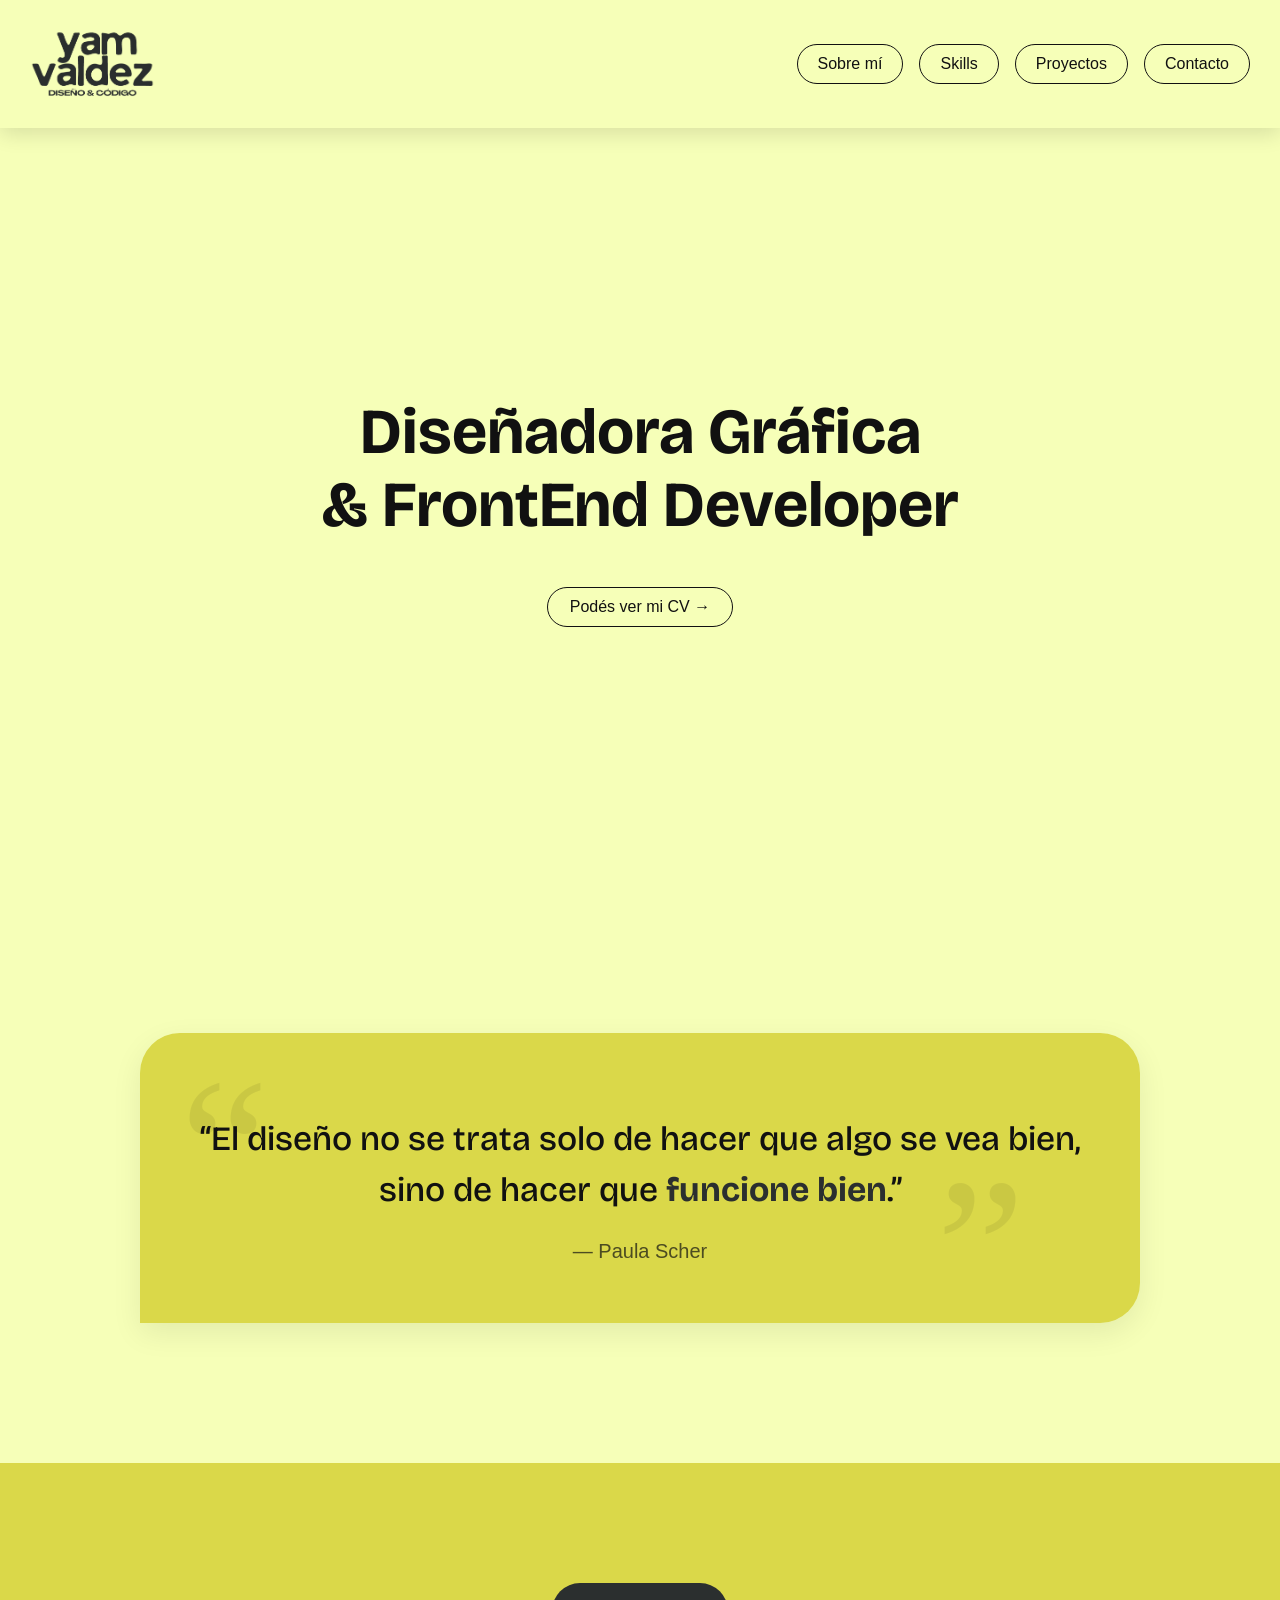
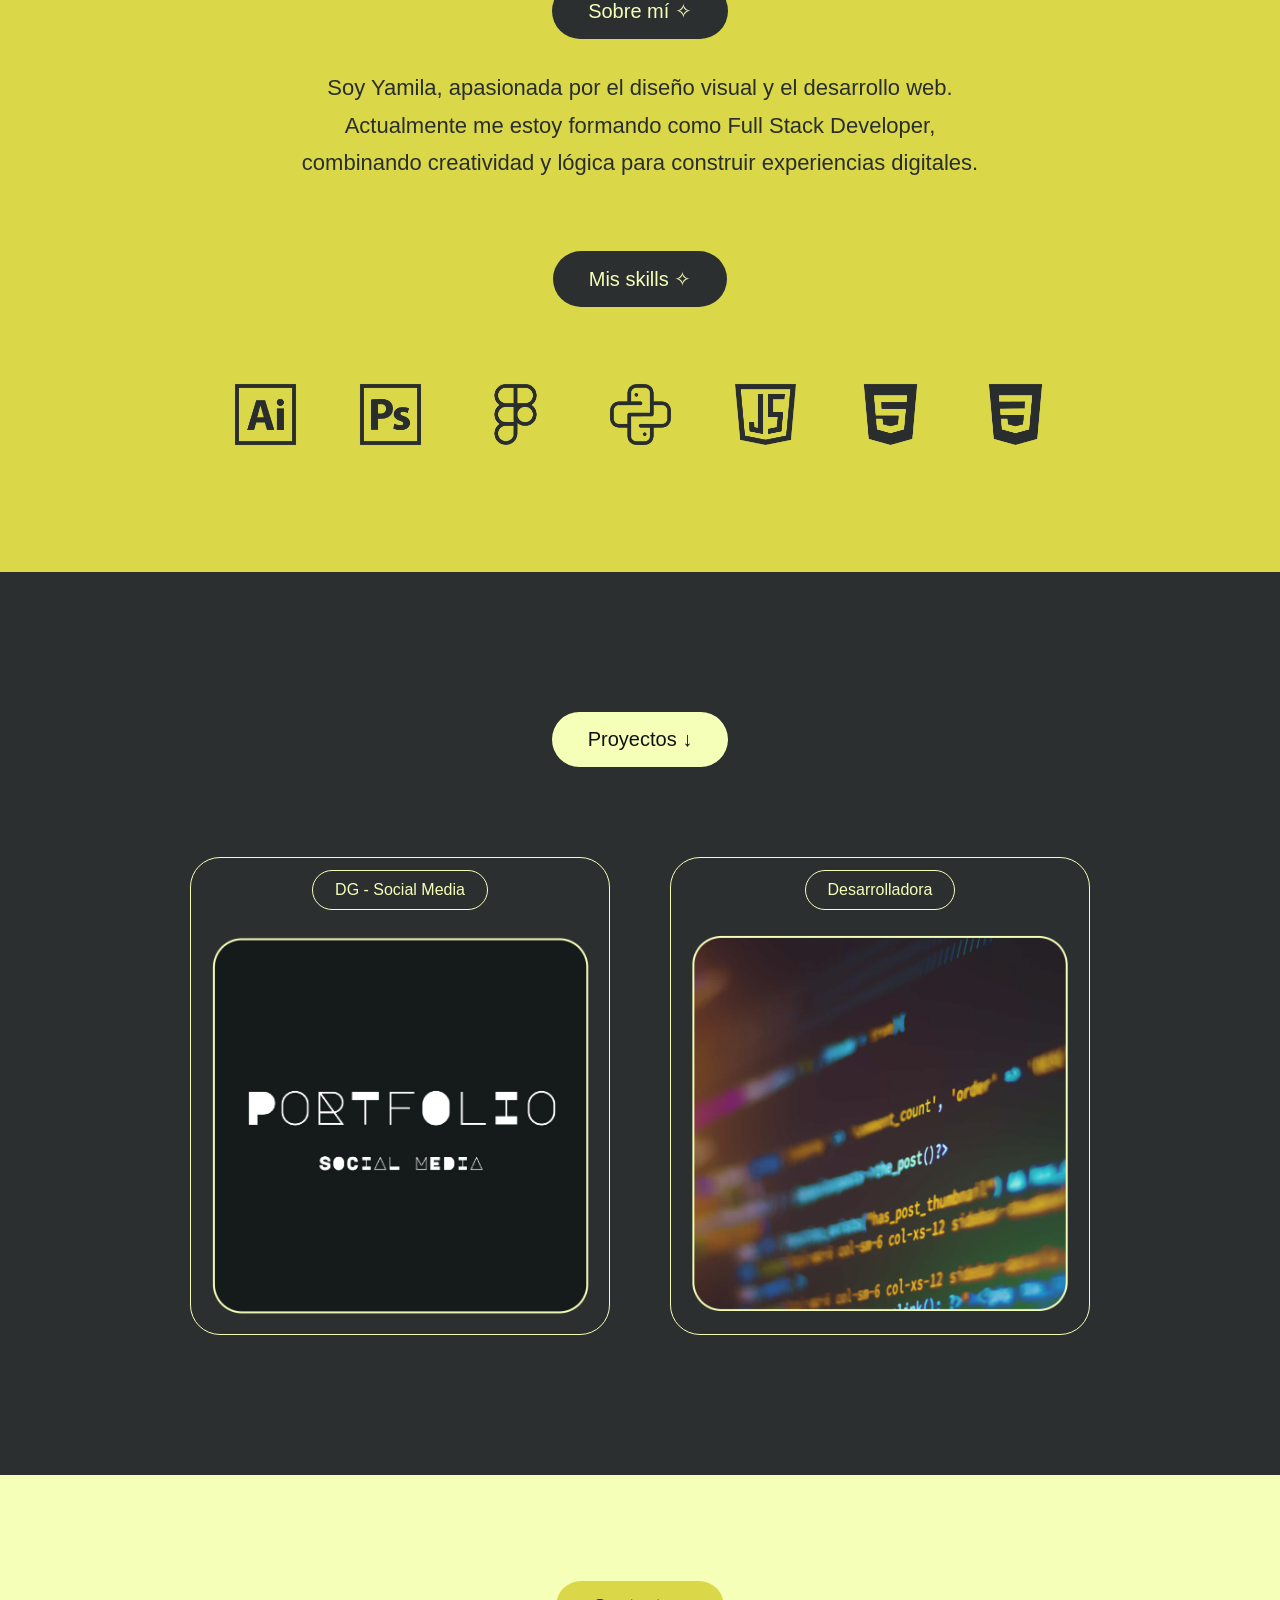
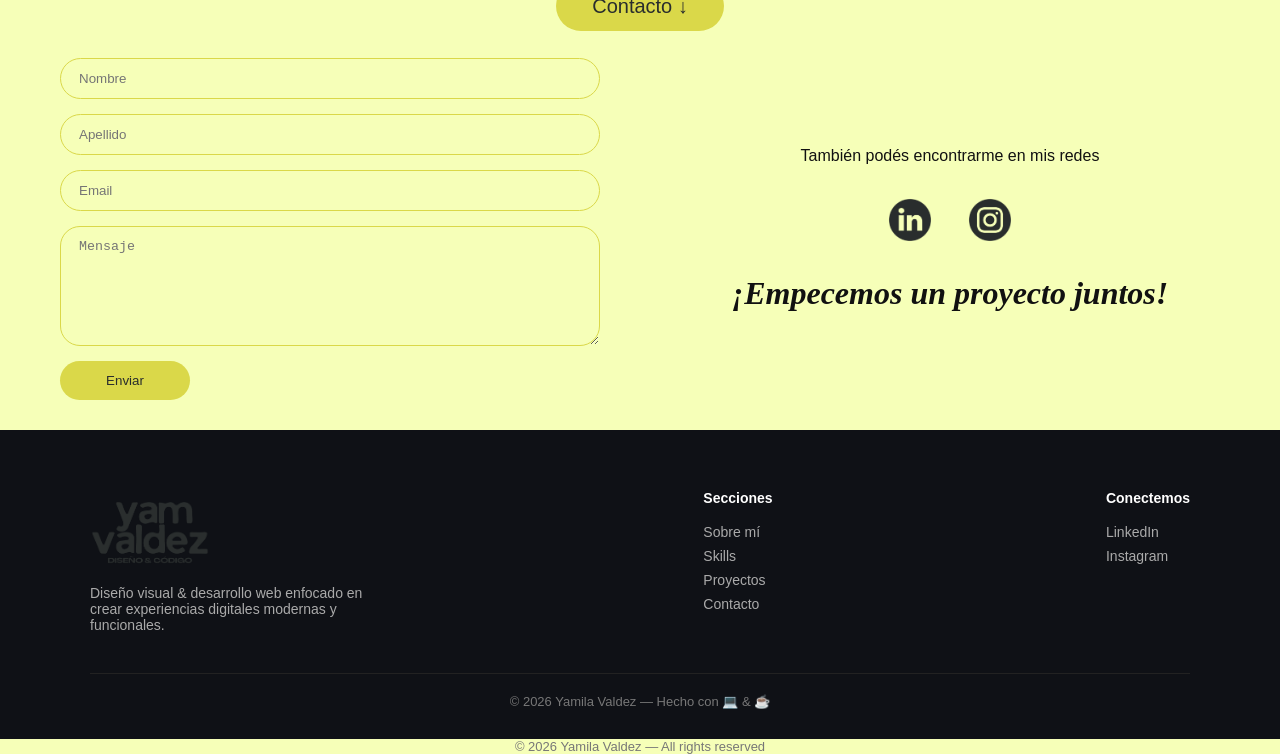
==== commit eabd3638: "feat: rediseño completo del footer con nueva estructura y estilos" ====
--- a/index.html
+++ b/index.html
@@ -163,30 +163,37 @@
 </section>
 
 <footer class="footer">
-
   <div class="footer-container">
 
-    <!-- LOGO + FRASE -->
     <div class="footer-brand">
-      <img src="img/logoyam.png" alt="Logo Yam">
-      <p>Diseño & Código</p>
-    </div>
-
-    <!-- NAVEGACIÓN -->
-    <div class="footer-links">
+      <img src="img/logoyam.png" alt="Logo Yamila" class="footer-logo">
+      <p class="footer-desc">
+        Diseño visual & desarrollo web enfocado en crear experiencias
+        digitales modernas y funcionales.
+      </p>
+    </div>
+
+    <nav class="footer-links">
+      <p class="footer-title">Secciones</p>
       <a href="#about">Sobre mí</a>
       <a href="#skills">Skills</a>
       <a href="#projects">Proyectos</a>
       <a href="#contact">Contacto</a>
-    </div>
-
-    <!-- REDES -->
+    </nav>
+
     <div class="footer-social">
-      <a href="https://www.linkedin.com/in/yamila-valdez-aguilar-5b4b71198/" target="_blank" class="footer-btn">LinkedIn</a>
-      <a href="https://www.instagram.com/local.latiendita/" target="_blank" class="footer-btn">Instagram</a>
-    </div>
-
-  </div>
+      <p class="footer-title">Conectemos</p>
+      <a href="https://www.linkedin.com/in/yamila-valdez-aguilar-5b4b71198/" target="_blank">LinkedIn</a>
+      <a href="https://www.instagram.com/local.latiendita/" target="_blank">Instagram</a>
+    </div>
+
+  </div>
+
+  <div class="footer-divider"></div>
+
+  <p class="footer-copy">
+    © 2026 Yamila Valdez — Hecho con 💻 & ☕
+  </p>
 </footer>
 
   <!-- LINEA -->
--- a/styles.css
+++ b/styles.css
@@ -149,7 +149,6 @@
 
 .skills-icons img {
   width: 75px;
-  filter: brightness(0) invert(1);
 }
 
 /* PROYECTOS */
@@ -357,88 +356,68 @@
   font-family: serif;
 }
 
-/* FOOTER PRO */
+/* FOOTER */
 .footer {
-  background: var(--bg-dark);
-  color: var(--bg-main);
-  padding: 60px 40px 30px;
-  margin-top: 0;
-}
-
-/* CONTENEDOR */
+  background: #0f1116;
+  color: #fff;
+  padding: 60px 20px 30px;
+}
+
 .footer-container {
-  max-width: 1200px;
+  max-width: 1100px;
   margin: auto;
   display: flex;
   justify-content: space-between;
-  align-items: flex-start;
-  gap: 60px;
+  gap: 40px;
   flex-wrap: wrap;
 }
 
-/* LOGO */
-.footer-brand img {
-  width: 90px;
+.footer-logo {
+  width: 120px;
   margin-bottom: 10px;
 }
 
-.footer-brand p {
+.footer-desc {
+  color: #aaa;
   font-size: 14px;
-  opacity: 0.6;
-}
-
-/* LINKS */
+  max-width: 280px;
+}
+
+.footer-title {
+  font-weight: 600;
+  margin-bottom: 10px;
+  font-size: 14px;
+}
+
 .footer-links,
 .footer-social {
   display: flex;
   flex-direction: column;
-  gap: 12px;
-}
-
-/* ESTILO LINKS */
+  gap: 8px;
+}
+
 .footer a {
-  color: var(--bg-main);
+  color: #aaa;
   text-decoration: none;
-  font-size: 15px;
-  position: relative;
-  width: fit-content;
+  font-size: 14px;
   transition: 0.3s;
 }
 
-/* SUBRAYADO PRO */
-.footer a::after {
-  content: "";
-  position: absolute;
-  left: 0;
-  bottom: -3px;
-  width: 0%;
+.footer a:hover {
+  color: #fff;
+}
+
+.footer-divider {
   height: 1px;
-  background: var(--bg-main);
-  transition: 0.3s;
-}
-
-.footer a:hover::after {
-  width: 100%;
-}
-
-/* HOVER SUTIL */
-.footer a:hover {
-  opacity: 0.7;
-}
-
-/* LINEA DIVISORIA */
-.footer-line {
-  height: 1px;
-  background: rgba(255,255,255,0.1);
-  margin: 50px auto 20px;
-  max-width: 1200px;
-}
-
-/* COPY */
+  background: #222;
+  margin: 40px auto 20px;
+  max-width: 1100px;
+}
+
 .footer-copy {
   text-align: center;
   font-size: 13px;
-  opacity: 0.5;
+  color: #777;
 }
 
 /* ================= MOBILE ================= */
@@ -688,4 +667,14 @@
   flex-direction: column;
   gap: 10px;
 }
+
+.contact-form {
+  max-width: 400px;
+}
+
+.contact-form input,
+.contact-form textarea {
+  width: 100%;
+}
+
 }
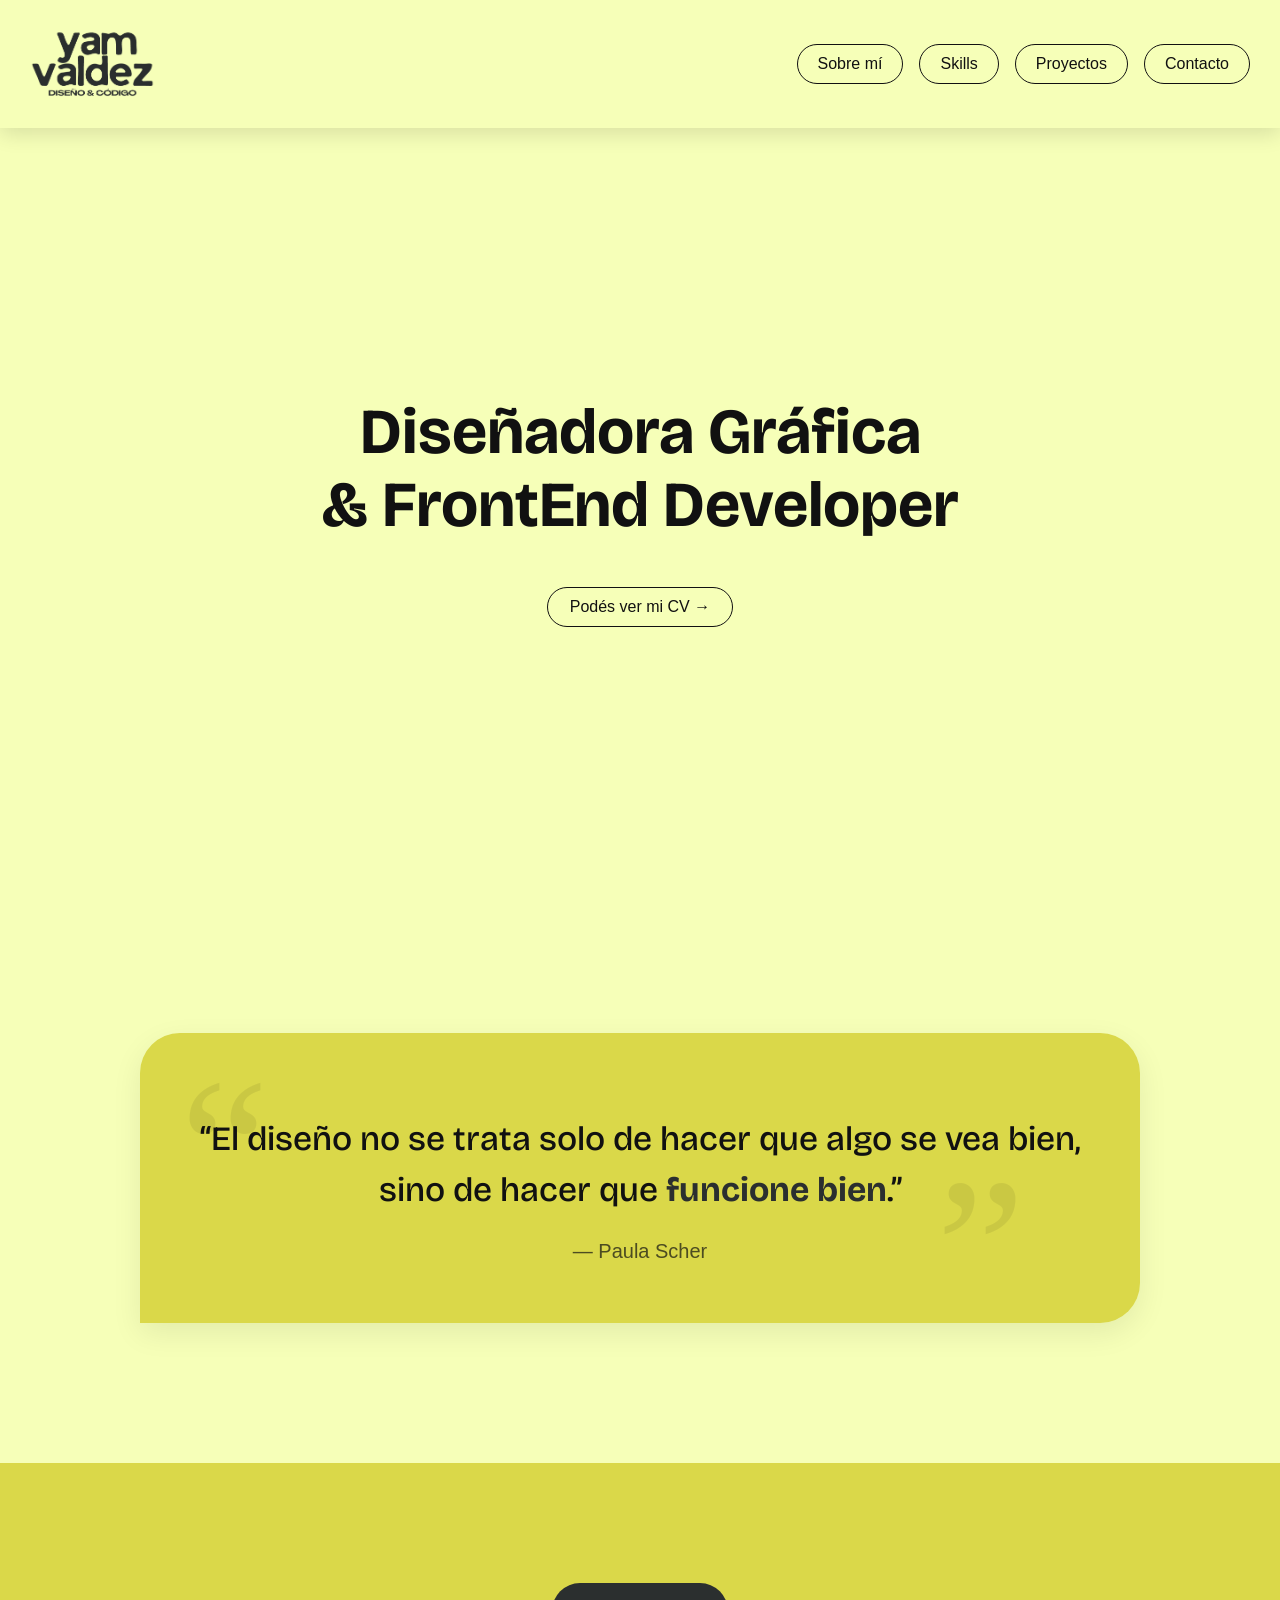
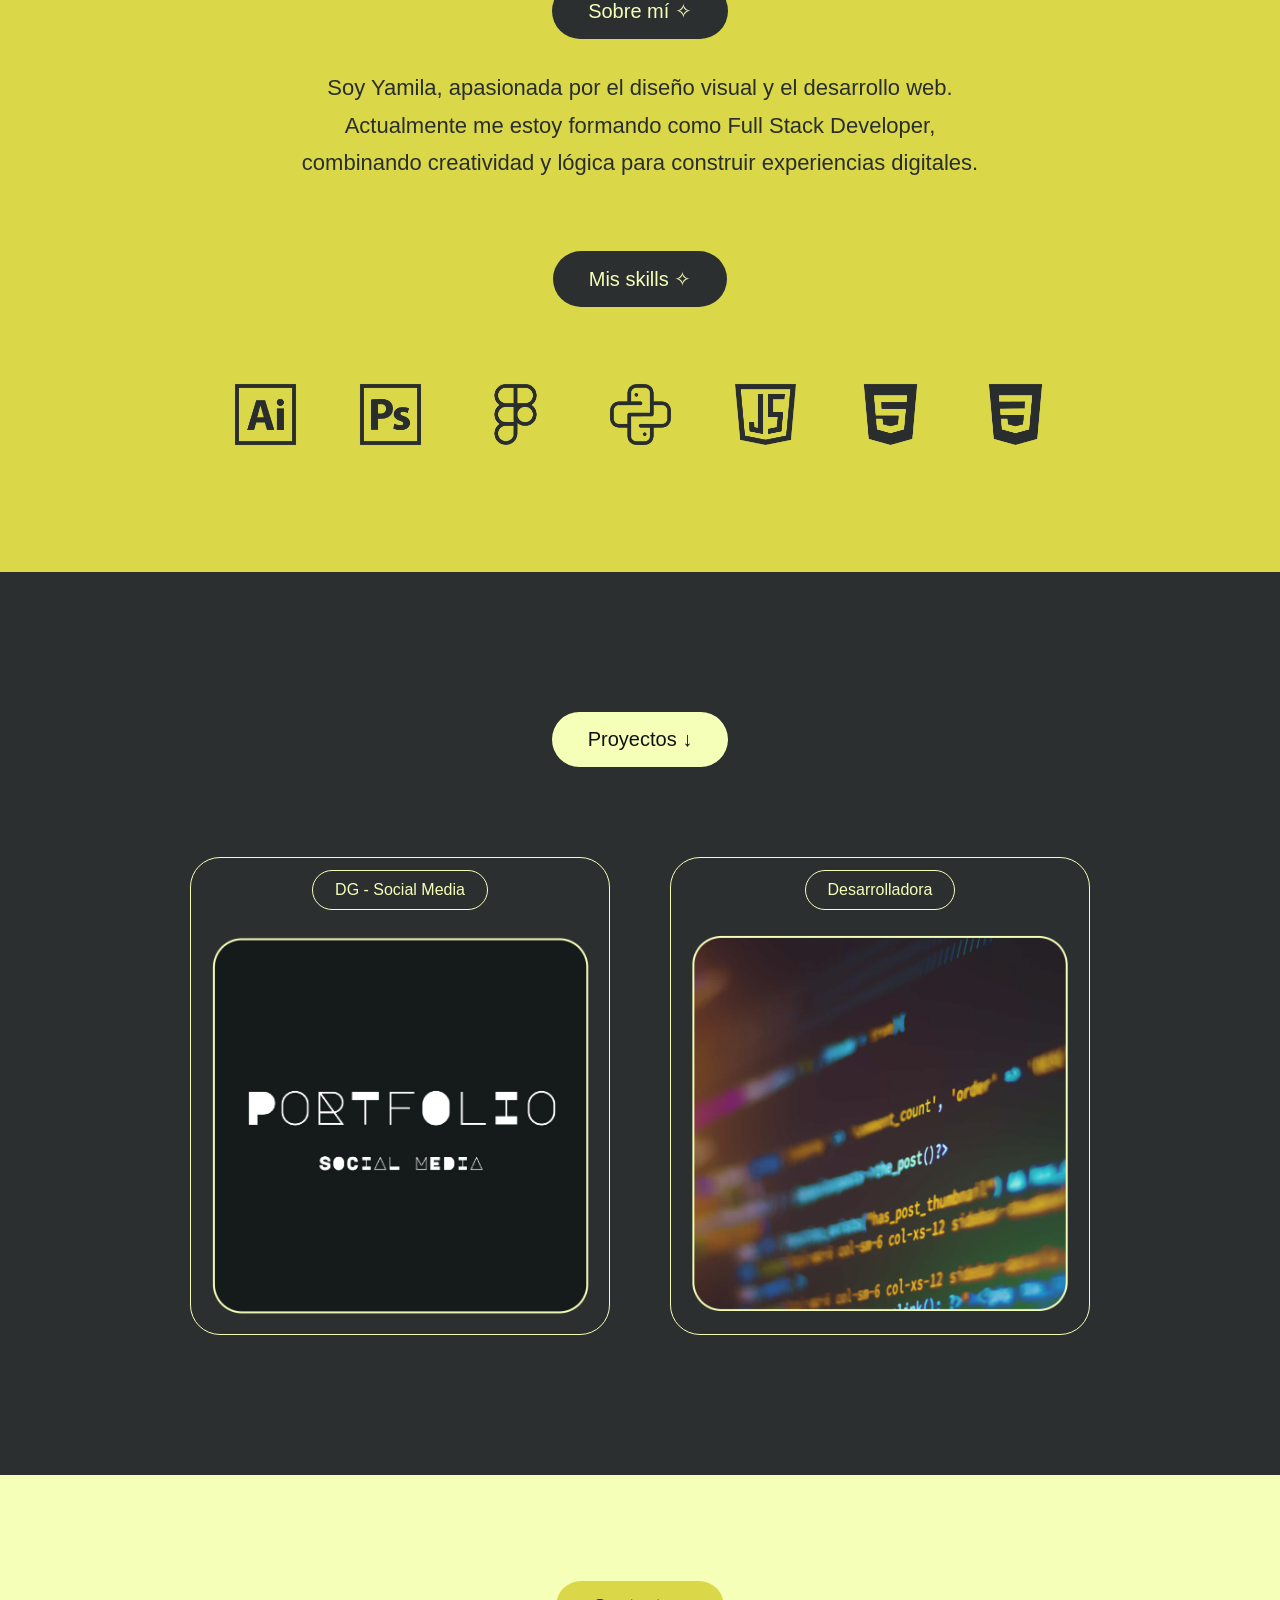
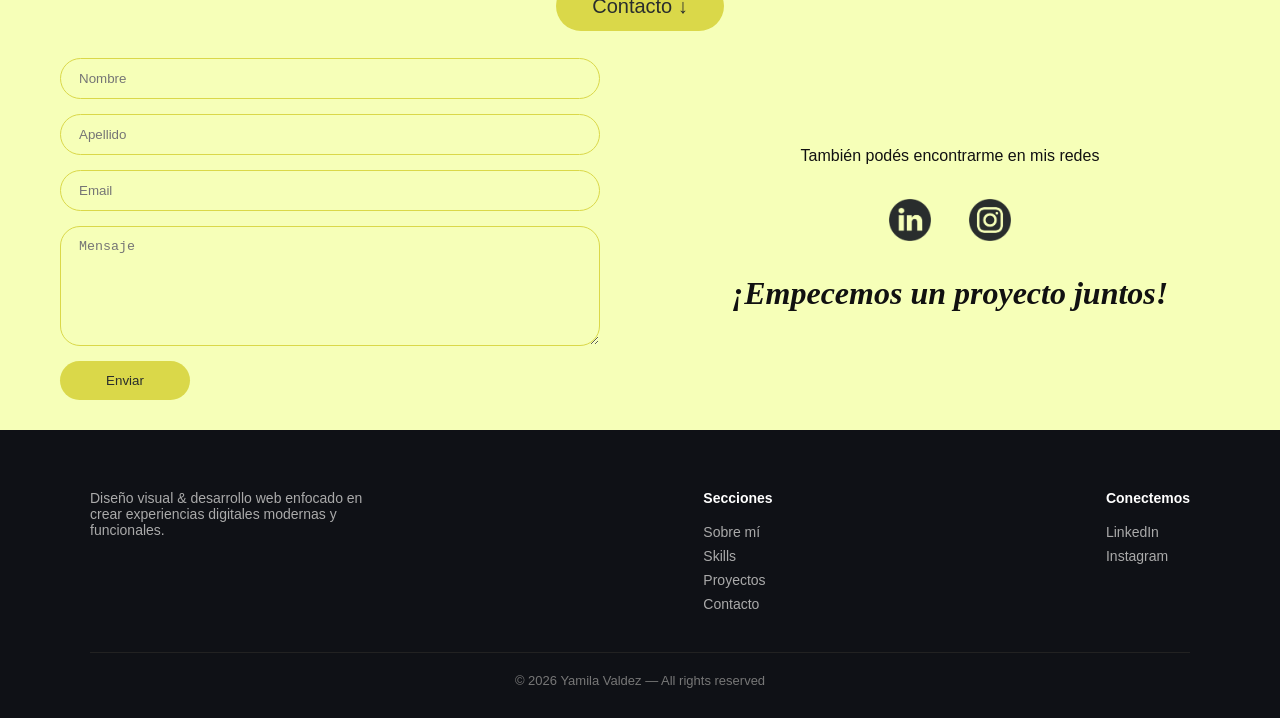
==== commit 3112f602: "feat: nuevo copy del footer" ====
--- a/index.html
+++ b/index.html
@@ -166,7 +166,6 @@
   <div class="footer-container">
 
     <div class="footer-brand">
-      <img src="img/logoyam.png" alt="Logo Yamila" class="footer-logo">
       <p class="footer-desc">
         Diseño visual & desarrollo web enfocado en crear experiencias
         digitales modernas y funcionales.
@@ -192,18 +191,13 @@
   <div class="footer-divider"></div>
 
   <p class="footer-copy">
-    © 2026 Yamila Valdez — Hecho con 💻 & ☕
+   © 2026 Yamila Valdez — All rights reserved
   </p>
 </footer>
 
   <!-- LINEA -->
   <div class="footer-line"></div>
 
-  <!-- COPY -->
-  <p class="footer-copy">
-    © 2026 Yamila Valdez — All rights reserved
-  </p>
-
 </footer>
 
 </body>
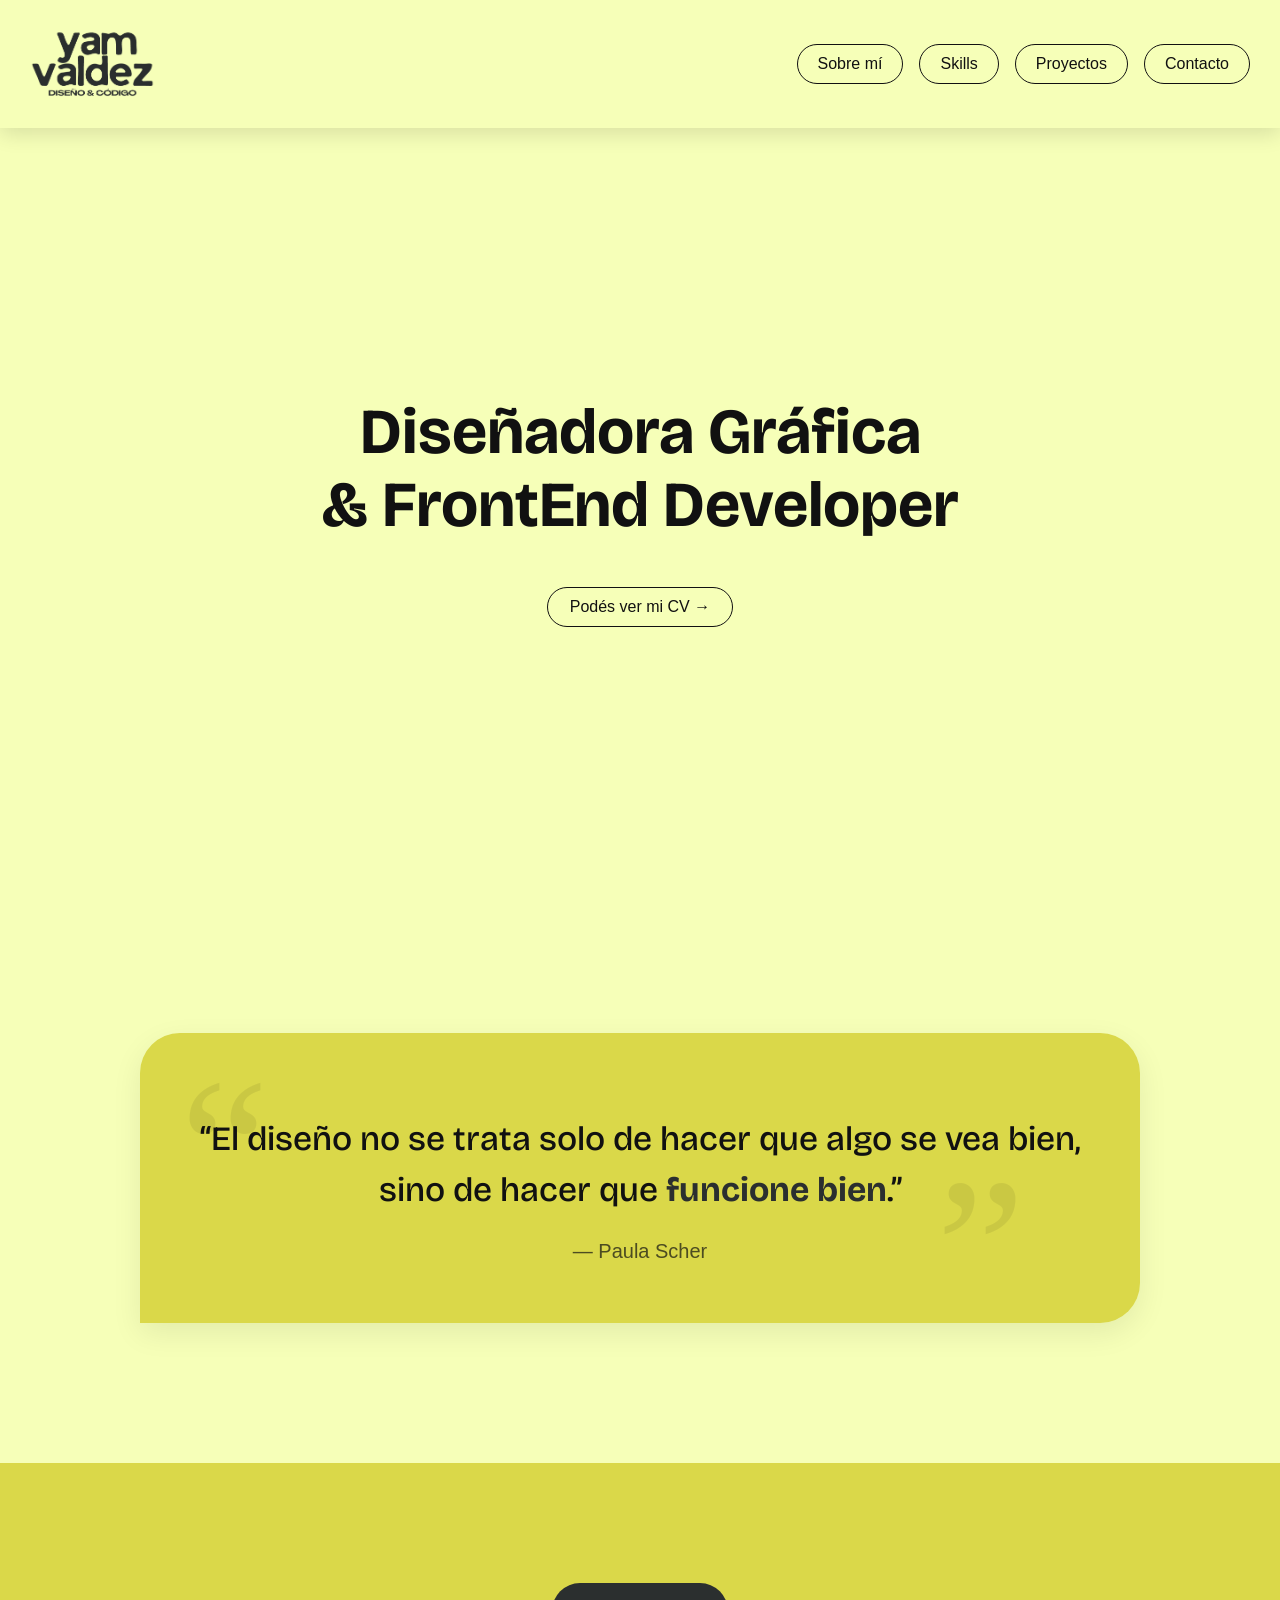
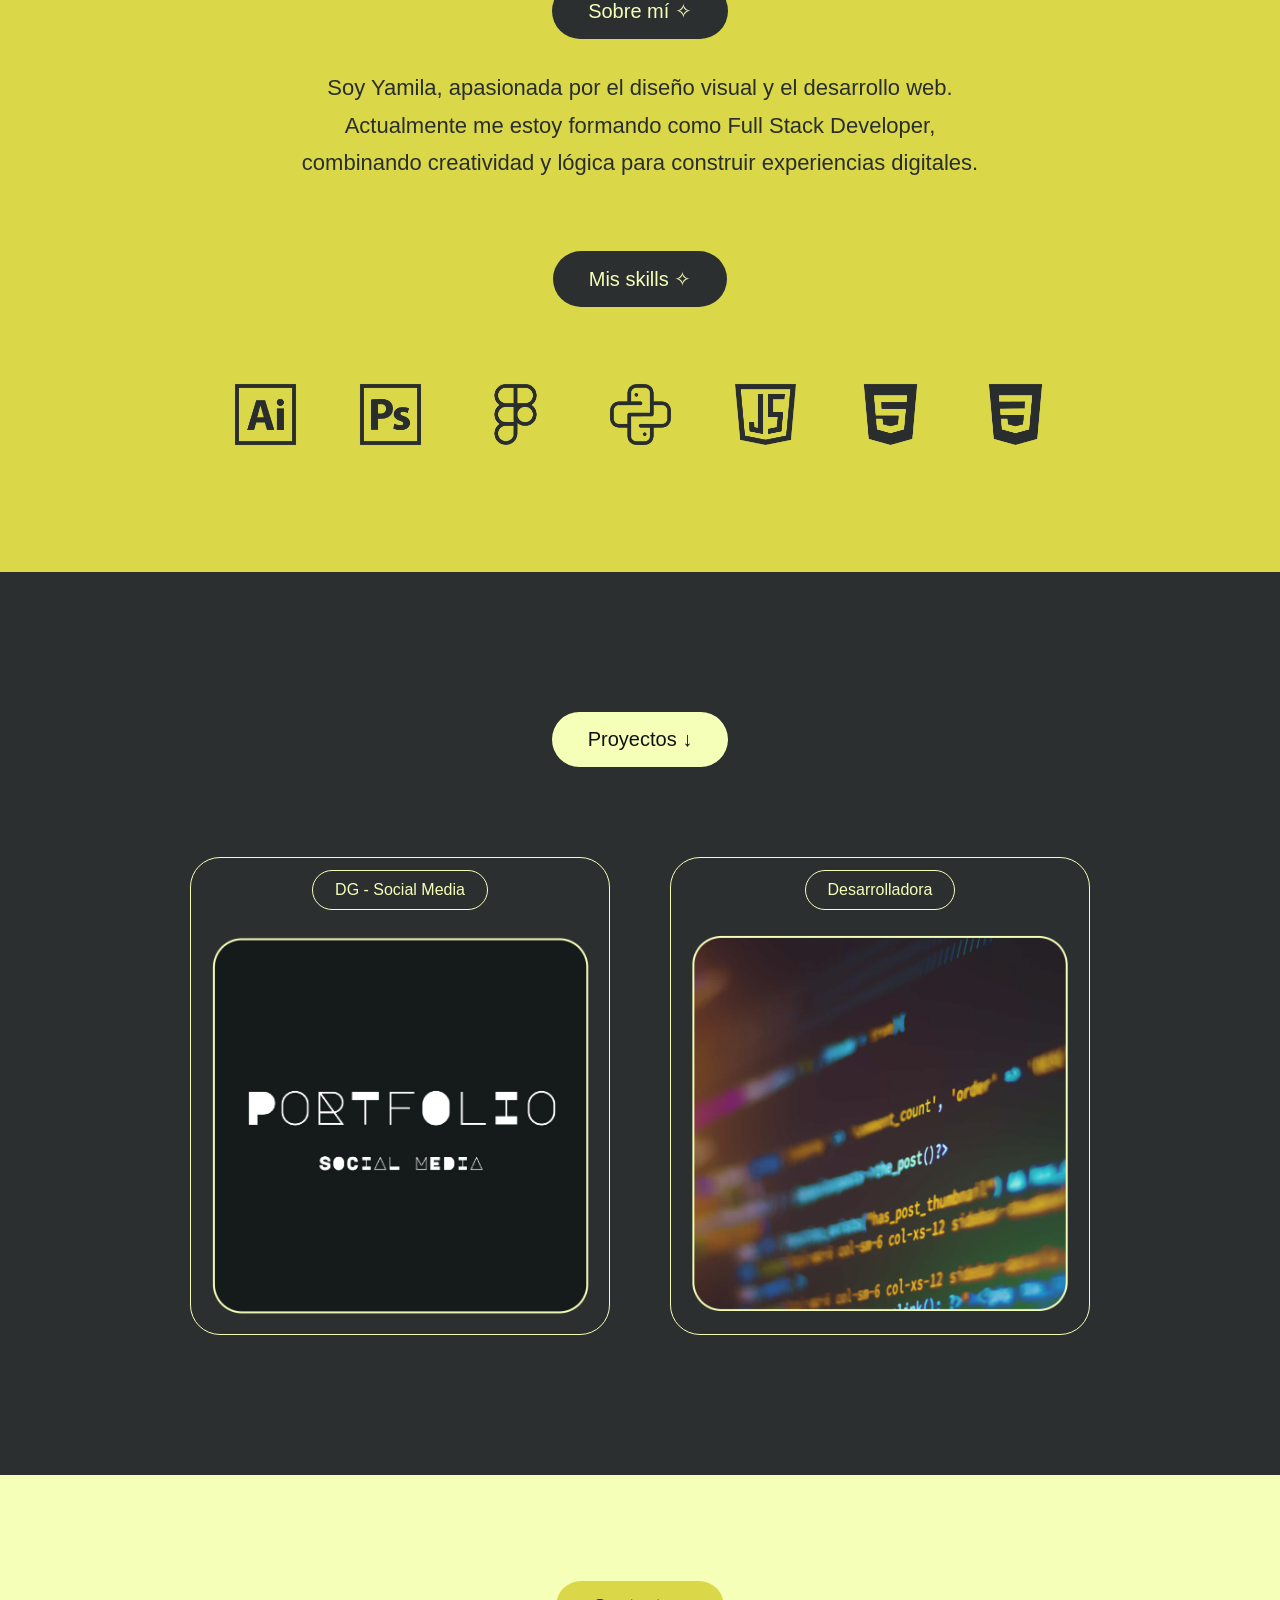
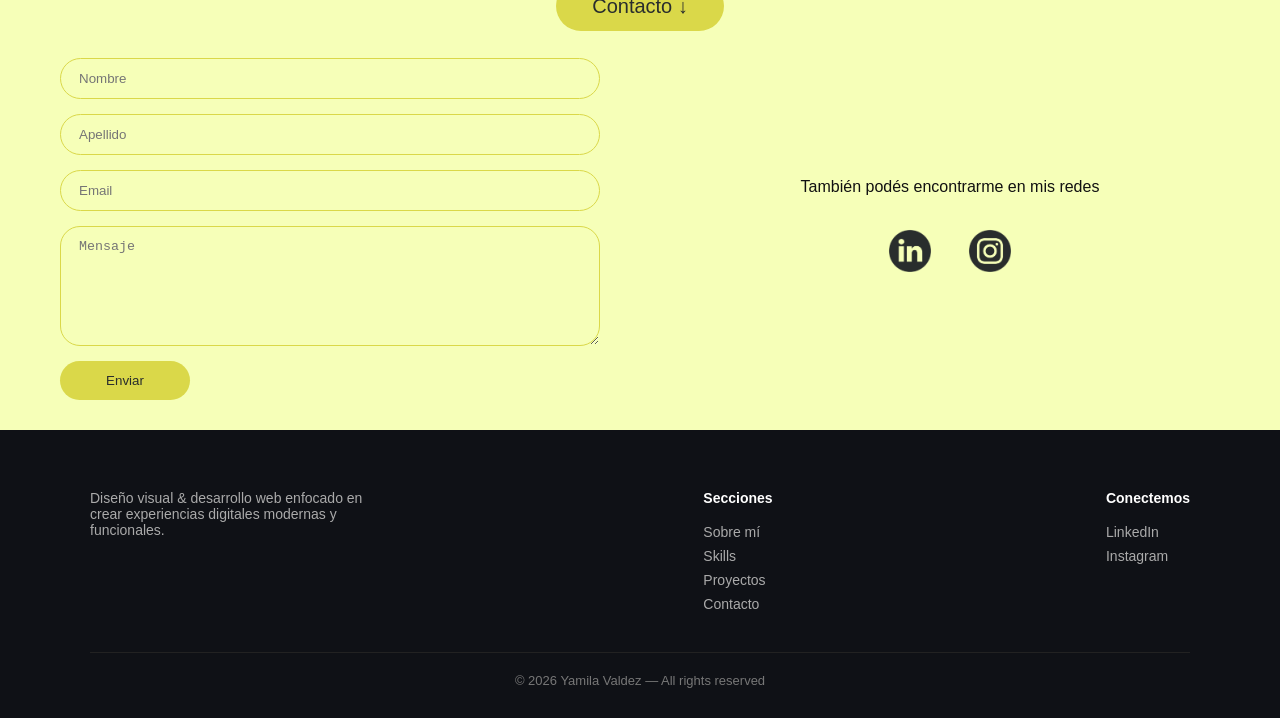
==== commit 29ef9cc7: "feat contact-info" ====
--- a/index.html
+++ b/index.html
@@ -154,10 +154,6 @@
           <img src="img/instagram.png" alt="Instagram">
         </a>
       </div>
-
-      <h2>¡Empecemos un proyecto juntos!</h2>
-    </div>
-
   </div>
 
 </section>
@@ -195,10 +191,5 @@
   </p>
 </footer>
 
-  <!-- LINEA -->
-  <div class="footer-line"></div>
-
-</footer>
-
 </body>
 </html>
